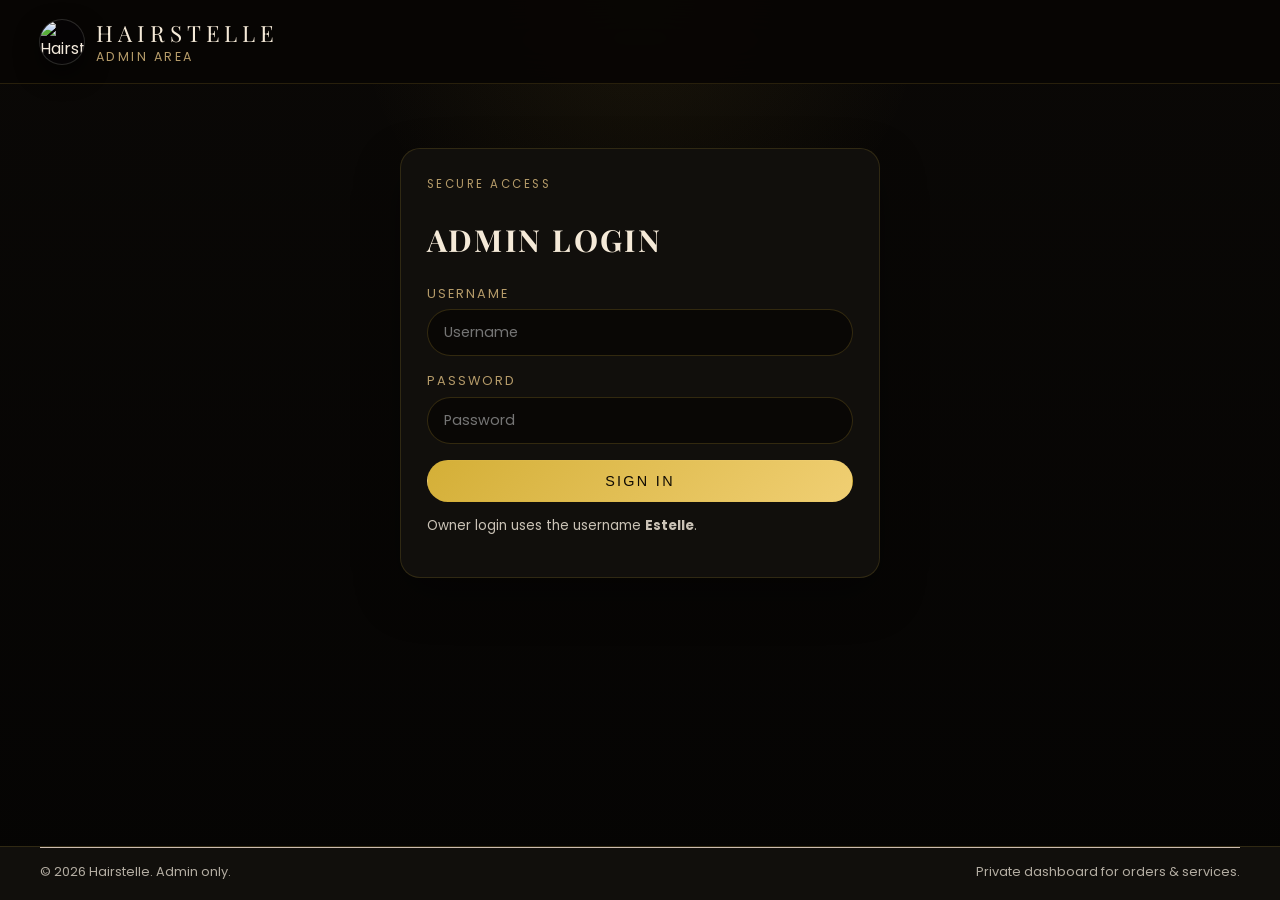
==== admin-dashboard.html @ 8f4d3708 "Add files via upload" ====
<!DOCTYPE html>
<html lang="en">

<head>
  <meta charset="UTF-8" />
  <meta name="viewport" content="width=device-width, initial-scale=1.0" />
  <title>Admin Dashboard – Hairstelle</title>
  <meta name="description"
    content="Hairstelle admin dashboard to view, track and process orders and services with email and WhatsApp contact links." />
  <link
    href="https://fonts.googleapis.com/css2?family=Playfair+Display:wght@500;600&family=Poppins:wght@300;400;500;600&display=swap"
    rel="stylesheet" />
  <link rel="stylesheet" href="styles.css" />
  <script src="products-data.js"></script>
  <script>
    document.documentElement.classList.add('is-loading');
    window.addEventListener('load', function () {
      document.documentElement.classList.remove('is-loading');
    });
  </script>
  <script>
    if (sessionStorage.getItem('hairstelle_admin') !== '1') {
      window.location.href = 'admin-login.html';
    }
  </script>
</head>

<body class="page">
  <div class="page-loader" aria-hidden="true">
    <div class="loader-orb">
      <div class="loader-ring"></div>
    </div>
  </div>

  <header class="site-header">
    <div class="container nav">
      <a href="home.html" class="brand-mark" aria-label="Hairstelle home">
        <div class="brand-logo-wrap">
          <img src="assets/hairstelle-logo.png" alt="Hairstelle logo" class="brand-logo-img" />
        </div>
        <div>
          <div class="brand-text-main">Hairstelle</div>
          <div class="brand-text-tagline">Admin dashboard</div>
        </div>
      </a>
      <div class="nav-cta">
        <button class="btn-outline" type="button" id="admin-logout">Logout</button>
        <a href="home.html" class="btn-outline">Back to site</a>
      </div>
    </div>
  </header>

  <main>
    <section class="section">
      <div class="container">
        <header class="section-header">
          <div>
            <div class="section-eyebrow">Owner view</div>
            <h1 class="section-title">Orders &amp; service requests</h1>
            <p class="section-subtitle">
              A simple overview of incoming online orders and booking enquiries. Each row can be
              connected to your email or WhatsApp for fast follow-up.
            </p>
          </div>
        </header>

        <div class="admin-tabs" role="tablist" aria-label="Admin sections">
          <button class="admin-tab" type="button" data-tab-target="overview-panel">Overview</button>
          <button class="admin-tab" type="button" data-tab-target="operations-panel">Sales &amp; bookings</button>
          <button class="admin-tab is-active" type="button" data-tab-target="products-panel">Product management</button>
          <button class="admin-tab" type="button" data-tab-target="stats-panel">Product statistics</button>
        </div>

        <div class="admin-layout">
          <section class="admin-tab-panel" id="overview-panel">
            <div class="card">
              <div class="admin-panel-title">Orders &amp; enquiries (quick view)</div>
              <table class="admin-table">
                <thead>
                  <tr>
                    <th align="left">Ref</th>
                    <th align="left">Client</th>
                    <th align="left">Type</th>
                    <th align="left">Item / Service</th>
                    <th align="left">Date</th>
                    <th align="left">Status</th>
                    <th align="left">Contact</th>
                  </tr>
                </thead>
                <tbody id="overview-tbody"></tbody>
              </table>
            </div>

            <section class="card mt-4">
              <div class="footer-heading">How to use this view</div>
              <p class="contact-note">
                Use the tabs above to move between your order overview, daily record keeping, and the
                product management panel.
              </p>
            </section>
          </section>

          <section class="admin-tab-panel" id="operations-panel">
            <section class="card" style="margin-bottom: 1.5rem;">
              <div class="admin-panel-title">Export records</div>
              <p class="contact-note">
                Email records or download CSV files for payments, bookings, products, or the full
                management record set.
              </p>
              <div class="admin-inline-actions mt-3">
                <button class="btn btn-small" type="button" id="email-orders-export">Email orders export</button>
                <button class="btn btn-small" type="button" id="email-sales-export">Email sales export</button>
                <button class="btn btn-small" type="button" id="email-bookings-export">Email bookings export</button>
                <button class="btn btn-small" type="button" id="email-all-export">Email all records</button>
                <button class="btn btn-small" type="button" id="download-orders-csv">Download orders CSV</button>
                <button class="btn btn-small" type="button" id="download-sales-csv">Download payments CSV</button>
                <button class="btn btn-small" type="button" id="download-bookings-csv">Download bookings CSV</button>
                <button class="btn btn-small" type="button" id="download-products-csv">Download products CSV</button>
                <button class="btn btn-small" type="button" id="download-all-csv">Download all records CSV</button>
              </div>
            </section>

            <div class="admin-panels">
              <section class="card">
                <div class="admin-panel-title">Sales recording</div>
                <form id="sales-form">
                  <div class="form-grid">
                    <div>
                      <label class="field-label" for="sale-date">Date</label>
                      <input class="field-input" type="date" id="sale-date" name="date" />
                    </div>
                    <div>
                      <label class="field-label" for="sale-amount">Amount (ZAR)</label>
                      <input class="field-input" type="number" id="sale-amount" name="amount" placeholder="e.g. 9500" />
                    </div>
                    <div class="form-grid-full">
                      <label class="field-label" for="sale-client">Client</label>
                      <input class="field-input" type="text" id="sale-client" name="client" placeholder="Client name" />
                    </div>
                    <div>
                      <label class="field-label" for="sale-type">Type</label>
                      <select class="field-select" id="sale-type" name="type">
                        <option>Product</option>
                        <option>Service</option>
                        <option>Bridal</option>
                        <option>Event</option>
                      </select>
                    </div>
                    <div>
                      <label class="field-label" for="sale-ref">Ref</label>
                      <input class="field-input" type="text" id="sale-ref" name="ref" placeholder="#HST-XXXX" />
                    </div>
                    <div class="form-grid-full">
                      <label class="field-label" for="sale-note">Note</label>
                      <input class="field-input" type="text" id="sale-note" name="note" placeholder="Optional short note" />
                    </div>
                  </div>
                  <div class="mt-3 admin-inline-actions">
                    <button class="btn btn-small" type="submit">Add sale</button>
                    <button class="btn-text" type="button" id="sales-clear">Clear sales</button>
                  </div>
                </form>

                <table class="admin-mini-table" aria-label="Sales records">
                  <thead>
                    <tr>
                      <th align="left">Date</th>
                      <th align="left">Client</th>
                      <th align="right">Amount</th>
                      <th align="left">Action</th>
                    </tr>
                  </thead>
                  <tbody id="sales-tbody"></tbody>
                </table>
              </section>

              <section class="card">
                <div class="admin-panel-title">Booking management</div>
                <form id="booking-form">
                  <div class="form-grid">
                    <div>
                      <label class="field-label" for="booking-date">Date</label>
                      <input class="field-input" type="date" id="booking-date" name="date" />
                    </div>
                    <div>
                      <label class="field-label" for="booking-status">Status</label>
                      <select class="field-select" id="booking-status" name="status">
                        <option>New</option>
                        <option>In progress</option>
                        <option>Completed</option>
                      </select>
                    </div>
                    <div class="form-grid-full">
                      <label class="field-label" for="booking-client">Client</label>
                      <input class="field-input" type="text" id="booking-client" name="client" placeholder="Client name" />
                    </div>
                    <div class="form-grid-full">
                      <label class="field-label" for="booking-service">Service</label>
                      <input class="field-input" type="text" id="booking-service" name="service"
                        placeholder="e.g. Luxury Bridal Styling" />
                    </div>
                  </div>
                  <div class="mt-3 admin-inline-actions">
                    <button class="btn btn-small" type="submit">Add booking</button>
                    <button class="btn-text" type="button" id="bookings-clear">Clear bookings</button>
                  </div>
                </form>

                <table class="admin-mini-table" aria-label="Bookings">
                  <thead>
                    <tr>
                      <th align="left">Date</th>
                      <th align="left">Client</th>
                      <th align="left">Service</th>
                      <th align="left">Status</th>
                      <th align="left">Action</th>
                    </tr>
                  </thead>
                  <tbody id="bookings-tbody"></tbody>
                </table>
              </section>
            </div>
          </section>

          <section class="admin-tab-panel is-active" id="products-panel">
            <div class="admin-panels">
              <section class="card">
                <div class="admin-panel-title">Add product to website</div>
                <form id="product-form">
                  <div class="form-grid">
                    <div class="form-grid-full">
                      <label class="field-label" for="product-name">Product name</label>
                      <input class="field-input" type="text" id="product-name" name="name" placeholder="Product name" />
                    </div>
                    <div>
                      <label class="field-label">Page placement</label>
                      <div class="contact-note">New and extra products are added to the shop page only.</div>
                      <input type="hidden" id="product-page" name="page" value="shop" />
                    </div>
                    <div>
                      <label class="field-label" for="product-category">Category</label>
                      <select class="field-select" id="product-category" name="category">
                        <option value="Luxury wig">Luxury wig</option>
                        <option value="Bundles &amp; closures">Bundles &amp; closures</option>
                        <option value="Frontals &amp; Closures">Frontals &amp; closures</option>
                        <option value="Hair care">Hair care</option>
                      </select>
                    </div>
                    <div>
                      <label class="field-label" for="product-price">Price (ZAR)</label>
                      <input class="field-input" type="number" id="product-price" name="price" placeholder="9500" />
                    </div>
                    <div>
                      <label class="field-label" for="product-badge">Badge</label>
                      <input class="field-input" type="text" id="product-badge" name="badge" placeholder="New in / Limited / Care" />
                    </div>
                    <div class="form-grid-full">
                      <label class="field-label" for="product-details">Short detail</label>
                      <input class="field-input" type="text" id="product-details" name="details" placeholder='e.g. 22" | HD lace or 50ml | Lightweight shine' />
                    </div>
                    <div class="form-grid-full">
                      <label class="field-label" for="product-description">Description / tag</label>
                      <input class="field-input" type="text" id="product-description" name="description" placeholder="Short description or product tag" />
                    </div>
                    <div class="form-grid-full">
                      <label class="field-label" for="product-image">Upload photo</label>
                      <input class="field-input" type="file" id="product-image" name="image" accept="image/*" />
                    </div>
                    <div class="form-grid-full">
                      <label class="field-label" for="product-featured-home">Home page display</label>
                      <label class="admin-check-row">
                        <input type="checkbox" id="product-featured-home" name="featuredOnHome" />
                        <span>Also feature this product under `Latest trending products` on the home page</span>
                      </label>
                    </div>
                  </div>
                  <div class="mt-3 admin-inline-actions">
                    <button class="btn btn-small" type="submit">Add product</button>
                    <button class="btn-text" type="button" id="products-clear">Clear all added products</button>
                  </div>
                </form>
              </section>

              <section class="card">
                <div class="admin-panel-title">Added products</div>
                <p class="contact-note">
                  Products added here will appear on the shop page after refresh, while the home page
                  keeps a separate curated trending preview.
                </p>
                <table class="admin-mini-table" aria-label="Added products">
                  <thead>
                    <tr>
                      <th align="left">Name</th>
                      <th align="left">Category</th>
                      <th align="left">Home display</th>
                      <th align="right">Price</th>
                      <th align="left">Action</th>
                    </tr>
                  </thead>
                  <tbody id="products-tbody"></tbody>
                </table>
              </section>
            </div>
          </section>

          <section class="admin-tab-panel" id="stats-panel">
            <div class="admin-panels">
              <section class="card">
                <div class="admin-panel-title">Product statistics</div>
                <div class="admin-stats-grid" id="product-stats-grid"></div>
              </section>

              <section class="card">
                <div class="admin-panel-title">Category performance snapshot</div>
                <table class="admin-mini-table" aria-label="Product statistics by category">
                  <thead>
                    <tr>
                      <th align="left">Category</th>
                      <th align="right">Products</th>
                      <th align="right">Avg. price</th>
                    </tr>
                  </thead>
                  <tbody id="product-stats-tbody"></tbody>
                </table>
              </section>
            </div>
          </section>
        </div>
      </div>
    </section>
  </main>

  <footer class="site-footer">
    <div class="container footer-bottom">
      <span>&copy; 2026 Hairstelle. Internal dashboard view.</span>
      <span>Only for the Hairstelle team.</span>
    </div>
  </footer>

  <script>
    var WHATSAPP_NUMBER = '27608957103';

    function formatZar(amount) {
      var n = Number(amount || 0);
      try {
        return n.toLocaleString('en-ZA', { style: 'currency', currency: 'ZAR', maximumFractionDigits: 0 });
      } catch (e) {
        return 'R' + String(Math.round(n));
      }
    }

    function escapeHtml(value) {
      return String(value == null ? '' : value)
        .replace(/&/g, '&amp;')
        .replace(/</g, '&lt;')
        .replace(/>/g, '&gt;')
        .replace(/"/g, '&quot;')
        .replace(/'/g, '&#39;');
    }

    function getStore(key) {
      try {
        return JSON.parse(localStorage.getItem(key) || '[]');
      } catch (e) {
        return [];
      }
    }

    function setStore(key, value) {
      localStorage.setItem(key, JSON.stringify(value));
    }

    function sanitizePhone(phone) {
      return String(phone || '').replace(/[^\d]/g, '');
    }

    function formatDateLabel(value) {
      if (!value) return '';
      var date = new Date(value);
      if (isNaN(date.getTime())) return value;
      return date.toLocaleDateString('en-ZA', { day: '2-digit', month: 'short', year: 'numeric' });
    }

    function statusClass(status) {
      var value = String(status || '').toLowerCase();
      if (value.indexOf('complete') !== -1 || value.indexOf('paid') !== -1) return 'admin-pill-status--completed';
      if (value.indexOf('progress') !== -1 || value.indexOf('await') !== -1) return 'admin-pill-status--in-progress';
      return 'admin-pill-status--new';
    }

    function buildRowsText(rows, type) {
      if (!rows.length) {
        return 'No ' + type + ' records available.';
      }
      return rows.map(function (row, index) {
        var parts = [];
        Object.keys(row).forEach(function (key) {
          if (key === 'image') return;
          parts.push(key + ': ' + row[key]);
        });
        return (index + 1) + '. ' + parts.join(' | ');
      }).join('\n');
    }

    function toCsvValue(value) {
      return '"' + String(value == null ? '' : value).replace(/"/g, '""') + '"';
    }

    function downloadCsv(filename, headers, rows) {
      var lines = [headers.map(toCsvValue).join(',')];
      rows.forEach(function (row) {
        lines.push(headers.map(function (header) {
          return toCsvValue(row[header]);
        }).join(','));
      });

      var blob = new Blob(['\uFEFF' + lines.join('\r\n')], { type: 'text/csv;charset=utf-8;' });
      var url = URL.createObjectURL(blob);
      var link = document.createElement('a');
      link.href = url;
      link.download = filename;
      document.body.appendChild(link);
      link.click();
      document.body.removeChild(link);
      URL.revokeObjectURL(url);
    }

    function getProductsForStats() {
      if (window.HairstelleCatalog && window.HairstelleCatalog.getShopProducts) {
        return window.HairstelleCatalog.getShopProducts();
      }
      return getStore('hairstelle_products');
    }

    function getOverviewRows() {
      var orders = getStore('hairstelle_orders').map(function (row) {
        return {
          ref: row.ref || row.id || '',
          client: row.client || '',
          type: 'Product order',
          item: row.item || '',
          date: row.date || row.createdAt || '',
          status: row.status || row.paymentStatus || 'New',
          email: row.email || '',
          phone: row.phone || ''
        };
      });

      var bookings = getStore('hairstelle_bookings').map(function (row) {
        return {
          ref: row.id || '',
          client: row.client || '',
          type: 'Booking',
          item: row.service || '',
          date: row.date || row.createdAt || '',
          status: row.status || 'New',
          email: row.email || '',
          phone: row.phone || ''
        };
      });

      return orders.concat(bookings).sort(function (a, b) {
        return String(b.date || '').localeCompare(String(a.date || ''));
      }).slice(0, 8);
    }

    function renderOverview() {
      var tbody = document.getElementById('overview-tbody');
      var rows = getOverviewRows();
      if (!rows.length) {
        tbody.innerHTML = '<tr><td colspan="7">No live website orders or booking requests yet.</td></tr>';
        return;
      }

      tbody.innerHTML = rows.map(function (row) {
        var contacts = [];
        if (row.email) {
          contacts.push('<a class="admin-contact-link" href="mailto:' + escapeHtml(row.email) + '">Email</a>');
        }
        if (row.phone) {
          contacts.push('<a class="admin-contact-link" href="https://wa.me/' + escapeHtml(sanitizePhone(row.phone) || WHATSAPP_NUMBER) + '" target="_blank">WhatsApp</a>');
        }

        return (
          '<tr>' +
          '<td>' + escapeHtml(row.ref) + '</td>' +
          '<td>' + escapeHtml(row.client) + '</td>' +
          '<td>' + escapeHtml(row.type) + '</td>' +
          '<td>' + escapeHtml(row.item) + '</td>' +
          '<td>' + escapeHtml(formatDateLabel(row.date)) + '</td>' +
          '<td><span class="admin-pill-status ' + statusClass(row.status) + '">' + escapeHtml(row.status) + '</span></td>' +
          '<td><span class="admin-contact-links">' + (contacts.join(' ') || 'No contact') + '</span></td>' +
          '</tr>'
        );
      }).join('');
    }

    function renderSales() {
      var rows = getStore('hairstelle_sales');
      var tbody = document.getElementById('sales-tbody');
      tbody.innerHTML = rows.map(function (r) {
        return (
          '<tr data-id="' + escapeHtml(r.id) + '">' +
          '<td>' + escapeHtml(formatDateLabel(r.date || r.createdAt)) + '</td>' +
          '<td>' + escapeHtml(r.client || '') + '</td>' +
          '<td align="right">' + formatZar(r.amount) + '</td>' +
          '<td><button class="btn-text" type="button" data-action="sale-delete">Delete</button></td>' +
          '</tr>'
        );
      }).join('') || '<tr><td colspan="4">No payment records yet.</td></tr>';
    }

    function renderBookings() {
      var rows = getStore('hairstelle_bookings');
      var tbody = document.getElementById('bookings-tbody');
      tbody.innerHTML = rows.map(function (r) {
        return (
          '<tr data-id="' + escapeHtml(r.id) + '">' +
          '<td>' + escapeHtml(formatDateLabel(r.date || r.createdAt)) + '</td>' +
          '<td>' + escapeHtml(r.client || '') + '</td>' +
          '<td>' + escapeHtml(r.service || '') + '</td>' +
          '<td>' + escapeHtml(r.status || '') + '</td>' +
          '<td><button class="btn-text" type="button" data-action="booking-complete">Complete</button> ' +
          '<button class="btn-text" type="button" data-action="booking-delete">Delete</button></td>' +
          '</tr>'
        );
      }).join('') || '<tr><td colspan="5">No booking records yet.</td></tr>';
    }

    function renderProducts() {
      var rows = getStore('hairstelle_products');
      var tbody = document.getElementById('products-tbody');
      tbody.innerHTML = rows.map(function (r) {
        return (
          '<tr data-id="' + escapeHtml(r.id) + '">' +
          '<td>' + escapeHtml(r.name || '') + '</td>' +
          '<td>' + escapeHtml(r.categoryLabel || r.category || '') + '</td>' +
          '<td>' + (r.featuredOnHome ? 'Featured' : 'Shop only') + '</td>' +
          '<td align="right">' + formatZar(r.price || 0) + '</td>' +
          '<td><button class="btn-text" type="button" data-action="product-delete">Delete</button></td>' +
          '</tr>'
        );
      }).join('') || '<tr><td colspan="5">No added products yet.</td></tr>';
    }

    function renderProductStats() {
      var items = getProductsForStats();
      var customProducts = getStore('hairstelle_products');
      var statsGrid = document.getElementById('product-stats-grid');
      var statsTbody = document.getElementById('product-stats-tbody');
      var featuredCount = items.filter(function (item) { return !!item.featuredOnHome; }).length;
      var totalValue = items.reduce(function (sum, item) {
        return sum + Number(item.price || 0);
      }, 0);
      var averagePrice = items.length ? Math.round(totalValue / items.length) : 0;
      var categories = {};

      items.forEach(function (item) {
        var key = item.categoryLabel || item.category || 'Other';
        if (!categories[key]) {
          categories[key] = { count: 0, total: 0 };
        }
        categories[key].count += 1;
        categories[key].total += Number(item.price || 0);
      });

      statsGrid.innerHTML = [
        { label: 'Total catalogue products', value: String(items.length) },
        { label: 'Featured on home', value: String(featuredCount) },
        { label: 'Custom products added', value: String(customProducts.length) },
        { label: 'Average catalogue price', value: formatZar(averagePrice) }
      ].map(function (item) {
        return '<article class="admin-stat-card"><div class="admin-stat-value">' + escapeHtml(item.value) + '</div><div class="admin-stat-label">' + escapeHtml(item.label) + '</div></article>';
      }).join('');

      statsTbody.innerHTML = Object.keys(categories).sort().map(function (key) {
        var entry = categories[key];
        var avg = entry.count ? Math.round(entry.total / entry.count) : 0;
        return (
          '<tr>' +
          '<td>' + escapeHtml(key) + '</td>' +
          '<td align="right">' + entry.count + '</td>' +
          '<td align="right">' + formatZar(avg) + '</td>' +
          '</tr>'
        );
      }).join('') || '<tr><td colspan="3">No product statistics available.</td></tr>';
    }

    function switchAdminTab(targetId) {
      document.querySelectorAll('.admin-tab').forEach(function (tab) {
        tab.classList.toggle('is-active', tab.getAttribute('data-tab-target') === targetId);
      });
      document.querySelectorAll('.admin-tab-panel').forEach(function (panel) {
        panel.classList.toggle('is-active', panel.id === targetId);
      });
    }

    function buildAllRecordsRows() {
      var orders = getStore('hairstelle_orders').map(function (row) {
        return {
          dataset: 'Order',
          ref: row.ref || row.id || '',
          createdAt: row.createdAt || '',
          date: row.date || '',
          client: row.client || '',
          email: row.email || '',
          phone: row.phone || '',
          address: row.address || '',
          subject: row.item || '',
          amount: row.total || '',
          paymentMethod: row.paymentMethod || '',
          paymentStatus: row.paymentStatus || '',
          status: row.status || '',
          note: row.note || '',
          category: '',
          details: row.quantity ? 'Qty ' + row.quantity : '',
          source: row.source || ''
        };
      });

      var sales = getStore('hairstelle_sales').map(function (row) {
        return {
          dataset: 'Payment',
          ref: row.ref || row.id || '',
          createdAt: row.createdAt || '',
          date: row.date || '',
          client: row.client || '',
          email: row.email || '',
          phone: row.phone || '',
          address: '',
          subject: row.type || '',
          amount: row.amount || '',
          paymentMethod: row.paymentMethod || '',
          paymentStatus: row.paymentStatus || 'Recorded',
          status: 'Completed',
          note: row.note || '',
          category: '',
          details: '',
          source: row.source || 'Admin dashboard'
        };
      });

      var bookings = getStore('hairstelle_bookings').map(function (row) {
        return {
          dataset: 'Booking',
          ref: row.id || '',
          createdAt: row.createdAt || '',
          date: row.date || '',
          client: row.client || '',
          email: row.email || '',
          phone: row.phone || '',
          address: row.address || '',
          subject: row.service || '',
          amount: '',
          paymentMethod: '',
          paymentStatus: '',
          status: row.status || '',
          note: row.note || '',
          category: '',
          details: row.contactMethod || '',
          source: row.source || ''
        };
      });

      var products = getStore('hairstelle_products').map(function (row) {
        return {
          dataset: 'Product',
          ref: row.id || '',
          createdAt: row.createdAt || '',
          date: '',
          client: '',
          email: '',
          phone: '',
          address: '',
          subject: row.name || '',
          amount: row.price || '',
          paymentMethod: '',
          paymentStatus: '',
          status: row.featuredOnHome ? 'Featured on home' : 'Shop only',
          note: row.badge || '',
          category: row.categoryLabel || row.category || '',
          details: row.details || row.description || '',
          source: 'Product management'
        };
      });

      return orders.concat(sales, bookings, products);
    }

    function downloadRecordsCsv(kind) {
      var orders = getStore('hairstelle_orders');
      var sales = getStore('hairstelle_sales');
      var bookings = getStore('hairstelle_bookings');
      var products = getStore('hairstelle_products');

      if (kind === 'orders') {
        downloadCsv(
          'hairstelle-orders.csv',
          ['ref', 'createdAt', 'date', 'client', 'phone', 'email', 'address', 'item', 'quantity', 'subtotal', 'deliveryFee', 'total', 'paymentMethod', 'paymentStatus', 'status', 'note', 'source'],
          orders
        );
        return;
      }

      if (kind === 'sales') {
        downloadCsv(
          'hairstelle-payments.csv',
          ['ref', 'createdAt', 'date', 'client', 'email', 'phone', 'amount', 'type', 'paymentMethod', 'paymentStatus', 'note', 'source'],
          sales
        );
        return;
      }

      if (kind === 'bookings') {
        downloadCsv(
          'hairstelle-bookings.csv',
          ['id', 'createdAt', 'date', 'client', 'email', 'phone', 'address', 'service', 'status', 'contactMethod', 'note', 'source'],
          bookings
        );
        return;
      }

      if (kind === 'products') {
        downloadCsv(
          'hairstelle-products.csv',
          ['id', 'createdAt', 'name', 'categoryLabel', 'price', 'badge', 'details', 'description', 'featuredOnHome'],
          products
        );
        return;
      }

      downloadCsv(
        'hairstelle-all-records.csv',
        ['dataset', 'ref', 'createdAt', 'date', 'client', 'email', 'phone', 'address', 'subject', 'amount', 'paymentMethod', 'paymentStatus', 'status', 'note', 'category', 'details', 'source'],
        buildAllRecordsRows()
      );
    }

    function emailExport(kind) {
      var orders = getStore('hairstelle_orders');
      var sales = getStore('hairstelle_sales');
      var bookings = getStore('hairstelle_bookings');
      var subject = 'Hairstelle export';
      var body = '';

      if (kind === 'orders') {
        subject = 'Hairstelle orders export';
        body = 'Order records\n\n' + buildRowsText(orders, 'order');
      } else if (kind === 'sales') {
        subject = 'Hairstelle sales export';
        body = 'Sales records\n\n' + buildRowsText(sales, 'sales');
      } else if (kind === 'bookings') {
        subject = 'Hairstelle bookings export';
        body = 'Booking records\n\n' + buildRowsText(bookings, 'booking');
      } else {
        subject = 'Hairstelle all records export';
        body =
          'Order records\n\n' + buildRowsText(orders, 'order') +
          '\n\n--------------------\n\nPayment records\n\n' + buildRowsText(sales, 'sales') +
          '\n\n--------------------\n\nBooking records\n\n' + buildRowsText(bookings, 'booking');
      }

      window.location.href =
        'mailto:hairstellestudio@gmail.com?subject=' + encodeURIComponent(subject) +
        '&body=' + encodeURIComponent(body);
    }

    document.querySelectorAll('.admin-tab').forEach(function (tab) {
      tab.addEventListener('click', function () {
        switchAdminTab(tab.getAttribute('data-tab-target'));
      });
    });

    switchAdminTab('products-panel');

    document.getElementById('admin-logout').addEventListener('click', function () {
      sessionStorage.removeItem('hairstelle_admin');
      window.location.href = 'admin-login.html';
    });

    document.getElementById('sales-form').addEventListener('submit', function (e) {
      e.preventDefault();
      var rows = getStore('hairstelle_sales');
      var item = {
        id: String(Date.now()),
        createdAt: new Date().toISOString(),
        date: document.getElementById('sale-date').value,
        amount: document.getElementById('sale-amount').value,
        client: document.getElementById('sale-client').value.trim(),
        type: document.getElementById('sale-type').value,
        ref: document.getElementById('sale-ref').value.trim(),
        note: document.getElementById('sale-note').value.trim(),
        paymentMethod: 'Manual entry',
        paymentStatus: 'Recorded',
        source: 'Admin dashboard'
      };
      rows.unshift(item);
      setStore('hairstelle_sales', rows);
      renderSales();
      e.target.reset();
    });

    document.getElementById('booking-form').addEventListener('submit', function (e) {
      e.preventDefault();
      var rows = getStore('hairstelle_bookings');
      var item = {
        id: 'BK-' + Date.now(),
        createdAt: new Date().toISOString(),
        date: document.getElementById('booking-date').value,
        status: document.getElementById('booking-status').value,
        client: document.getElementById('booking-client').value.trim(),
        service: document.getElementById('booking-service').value.trim(),
        source: 'Admin dashboard',
        contactMethod: 'Manual entry'
      };
      rows.unshift(item);
      setStore('hairstelle_bookings', rows);
      renderBookings();
      renderOverview();
      e.target.reset();
    });

    document.getElementById('product-form').addEventListener('submit', function (e) {
      e.preventDefault();
      var rows = getStore('hairstelle_products');
      var fileInput = document.getElementById('product-image');
      var file = fileInput.files && fileInput.files[0];
      var catalog = window.HairstelleCatalog;

      function saveProduct(imageData) {
        var category = document.getElementById('product-category').value;
        var item = {
          id: 'PRD-' + Date.now(),
          createdAt: new Date().toISOString(),
          name: document.getElementById('product-name').value.trim(),
          page: 'shop',
          category: category,
          categoryLabel: category,
          categoryKey: catalog && catalog.mapCategoryKey ? catalog.mapCategoryKey(category) : category,
          price: document.getElementById('product-price').value.trim(),
          badge: document.getElementById('product-badge').value.trim() || 'New in',
          details: document.getElementById('product-details').value.trim(),
          description: document.getElementById('product-description').value.trim(),
          shortTag: document.getElementById('product-description').value.trim() || 'New arrival',
          image: imageData || '',
          featuredOnHome: document.getElementById('product-featured-home').checked
        };
        rows.unshift(item);
        setStore('hairstelle_products', rows);
        renderProducts();
        renderProductStats();
        e.target.reset();
      }

      if (file) {
        var reader = new FileReader();
        reader.onload = function (evt) {
          saveProduct(evt.target.result);
        };
        reader.readAsDataURL(file);
      } else {
        saveProduct('');
      }
    });

    document.getElementById('sales-clear').addEventListener('click', function () {
      setStore('hairstelle_sales', []);
      renderSales();
    });

    document.getElementById('bookings-clear').addEventListener('click', function () {
      setStore('hairstelle_bookings', []);
      renderBookings();
      renderOverview();
    });

    document.getElementById('products-clear').addEventListener('click', function () {
      setStore('hairstelle_products', []);
      renderProducts();
      renderProductStats();
    });

    document.getElementById('email-orders-export').addEventListener('click', function () {
      emailExport('orders');
    });
    document.getElementById('email-sales-export').addEventListener('click', function () {
      emailExport('sales');
    });
    document.getElementById('email-bookings-export').addEventListener('click', function () {
      emailExport('bookings');
    });
    document.getElementById('email-all-export').addEventListener('click', function () {
      emailExport('all');
    });

    document.getElementById('download-orders-csv').addEventListener('click', function () {
      downloadRecordsCsv('orders');
    });
    document.getElementById('download-sales-csv').addEventListener('click', function () {
      downloadRecordsCsv('sales');
    });
    document.getElementById('download-bookings-csv').addEventListener('click', function () {
      downloadRecordsCsv('bookings');
    });
    document.getElementById('download-products-csv').addEventListener('click', function () {
      downloadRecordsCsv('products');
    });
    document.getElementById('download-all-csv').addEventListener('click', function () {
      downloadRecordsCsv('all');
    });

    document.addEventListener('click', function (e) {
      var btn = e.target && e.target.getAttribute && e.target.getAttribute('data-action');
      if (!btn) return;
      var tr = e.target.closest('tr');
      var id = tr && tr.getAttribute('data-id');
      if (!id) return;

      if (btn === 'sale-delete') {
        setStore('hairstelle_sales', getStore('hairstelle_sales').filter(function (x) { return x.id !== id; }));
        renderSales();
      }

      if (btn === 'booking-delete') {
        setStore('hairstelle_bookings', getStore('hairstelle_bookings').filter(function (x) { return x.id !== id; }));
        renderBookings();
        renderOverview();
      }

      if (btn === 'booking-complete') {
        setStore('hairstelle_bookings', getStore('hairstelle_bookings').map(function (x) {
          if (x.id === id) return Object.assign({}, x, { status: 'Completed' });
          return x;
        }));
        renderBookings();
        renderOverview();
      }

      if (btn === 'product-delete') {
        setStore('hairstelle_products', getStore('hairstelle_products').filter(function (x) { return x.id !== id; }));
        renderProducts();
        renderProductStats();
      }
    });

    renderOverview();
    renderSales();
    renderBookings();
    renderProducts();
    renderProductStats();
  </script>
</body>

</html>
---- styles.css ----
/* ====== Hairstelle Brand Styles ====== */

:root {
  --color-bg: #f8f5f3;
  --color-bg-alt: #ffffff;
  --color-primary: #c69a6b; /* soft champagne gold */
  --color-primary-dark: #8b6436;
  --color-accent: #e8b7c8; /* feminine blush pink */
  --color-deep: #1f1410; /* deep espresso brown */
  --color-text: #2c2220;
  --color-muted: #766963;
  --color-border: #e2d7cf;
  --color-error: #c0392b;

  --font-display: "Playfair Display", "Times New Roman", serif;
  --font-body: "Poppins", -apple-system, BlinkMacSystemFont, "Segoe UI", sans-serif;

  --radius-soft: 10px;
  --radius-pill: 999px;

  --shadow-soft: 0 18px 45px rgba(0, 0, 0, 0.07);
  --shadow-elevated: 0 25px 60px rgba(0, 0, 0, 0.1);
}

*,
*::before,
*::after {
  box-sizing: border-box;
}

html,
body {
  margin: 0;
  padding: 0;
  font-family: var(--font-body);
  color: var(--color-text);
  background: radial-gradient(circle at top left, #fdf7f1, #f5eee8);
  -webkit-font-smoothing: antialiased;
}

img {
  max-width: 100%;
  display: block;
}

a {
  color: inherit;
  text-decoration: none;
}

body {
  min-height: 100vh;
  display: flex;
  flex-direction: column;
}

.page-loader {
  position: fixed;
  inset: 0;
  z-index: 9999;
  display: none;
  align-items: center;
  justify-content: center;
  background: radial-gradient(circle at top, #120c08, #020101);
}

.is-loading .page-loader {
  display: flex;
}

html.is-loading {
  overflow: hidden;
}

.loader-orb {
  width: 60px;
  height: 60px;
  border-radius: 50%;
  border: 1px solid rgba(180, 148, 112, 0.4);
  display: flex;
  align-items: center;
  justify-content: center;
  box-shadow: 0 0 0 1px rgba(249, 234, 216, 0.1), 0 18px 45px rgba(0, 0, 0, 0.7);
}

.loader-ring {
  width: 36px;
  height: 36px;
  border-radius: 50%;
  border: 2px solid rgba(245, 225, 205, 0.18);
  border-top-color: #c69a6b;
  border-right-color: #e8b7c8;
  animation: loader-spin 1s linear infinite;
}

@keyframes loader-spin {
  to {
    transform: rotate(360deg);
  }
}

.page {
  display: flex;
  flex-direction: column;
  min-height: 100vh;
}

.container {
  width: 100%;
  max-width: 1200px;
  margin: 0 auto;
  padding: 0 1.5rem;
}

/* ====== Header / Navigation ====== */

.site-header {
  position: sticky;
  top: 0;
  z-index: 40;
  background: rgba(248, 245, 243, 0.96);
  backdrop-filter: blur(18px);
  border-bottom: 1px solid rgba(230, 216, 205, 0.7);
}

.nav {
  display: flex;
  align-items: center;
  justify-content: space-between;
  padding: 1.1rem 0;
  gap: 1.5rem;
}

.brand-mark {
  display: flex;
  align-items: center;
  gap: 0.75rem;
}

.brand-logo-wrap {
  width: 44px;
  height: 44px;
  border-radius: 50%;
  overflow: hidden;
  background: #050304;
  box-shadow: 0 0 0 1px rgba(255, 255, 255, 0.15), 0 10px 24px rgba(0, 0, 0, 0.6);
}

.brand-logo-img {
  width: 100%;
  height: 100%;
  object-fit: cover;
  object-position: center;
}

.brand-icon {
  width: 40px;
  height: 40px;
  border-radius: 50%;
  background: radial-gradient(circle at 30% 20%, #fdf7f1, #c69a6b);
  display: flex;
  align-items: center;
  justify-content: center;
  box-shadow: 0 0 0 1px rgba(255, 255, 255, 0.6), 0 10px 24px rgba(0, 0, 0, 0.15);
  font-family: var(--font-display);
  font-weight: 600;
  letter-spacing: 0.06em;
  color: #2e1a10;
}

.brand-text-main {
  font-family: var(--font-display);
  font-size: 1.4rem;
  letter-spacing: 0.22em;
  text-transform: uppercase;
}

.brand-text-tagline {
  font-size: 0.78rem;
  text-transform: uppercase;
  letter-spacing: 0.2em;
  color: var(--color-muted);
}

.nav-links {
  display: flex;
  align-items: center;
  gap: 1.3rem;
  font-size: 0.95rem;
  text-transform: uppercase;
  letter-spacing: 0.15em;
}

.nav-links a {
  position: relative;
  padding-bottom: 0.3rem;
  color: #4a3b36;
}

.nav-links a::after {
  content: "";
  position: absolute;
  left: 0;
  bottom: 0;
  width: 0;
  height: 1px;
  background: linear-gradient(90deg, var(--color-primary), var(--color-accent));
  transition: width 0.3s ease;
}

.nav-links a:hover::after,
.nav-links a.is-active::after {
  width: 100%;
}

.nav-cta {
  display: flex;
  align-items: center;
  gap: 0.9rem;
}

.btn {
  display: inline-flex;
  align-items: center;
  justify-content: center;
  padding: 0.75rem 1.6rem;
  border-radius: var(--radius-pill);
  border: 1px solid transparent;
  background: var(--color-deep);
  color: #fdf8f2;
  font-size: 0.9rem;
  text-transform: uppercase;
  letter-spacing: 0.16em;
  font-weight: 500;
  cursor: pointer;
  transition: background 0.25s ease, box-shadow 0.25s ease, transform 0.1s ease, border-color 0.25s ease, color 0.25s ease;
}

.btn:hover {
  background: #311e14;
  box-shadow: var(--shadow-soft);
  transform: translateY(-1px);
}

.btn-outline {
  background: transparent;
  border-color: rgba(76, 57, 47, 0.5);
  color: #4c392f;
}

.btn-outline:hover {
  background: #f0e3d8;
  color: #2c2220;
}

.cart-link {
  position: relative;
  display: inline-flex;
  align-items: center;
  justify-content: center;
  width: 38px;
  height: 38px;
  border-radius: 50%;
  border: 1px solid rgba(133, 110, 94, 0.5);
  background: linear-gradient(135deg, #fdf8f3, #f2e4d8);
  box-shadow: 0 8px 20px rgba(0, 0, 0, 0.09);
  font-size: 0.85rem;
}

.cart-count {
  position: absolute;
  top: -6px;
  right: -4px;
  min-width: 18px;
  height: 18px;
  border-radius: 999px;
  background: #2f1c13;
  color: #f6efe8;
  font-size: 0.65rem;
  display: flex;
  align-items: center;
  justify-content: center;
  padding: 0 4px;
}

/* ====== Hero Section ====== */

.hero {
  padding: 4.5rem 0 4rem;
}

.hero-grid {
  display: grid;
  grid-template-columns: minmax(0, 3fr) minmax(0, 2.7fr);
  gap: 3.5rem;
  align-items: center;
}

.eyebrow {
  font-size: 0.8rem;
  text-transform: uppercase;
  letter-spacing: 0.22em;
  color: var(--color-muted);
  margin-bottom: 0.9rem;
}

.hero-title {
  font-family: var(--font-display);
  font-size: 3.1rem;
  line-height: 1.1;
  letter-spacing: 0.06em;
  text-transform: uppercase;
  margin: 0 0 1rem;
  color: rgba(255, 255, 255, 0.763);
}

.hero-title span {
  background: linear-gradient(90deg, #c69a6b, #e8b7c8);
  -webkit-background-clip: text;
  background-clip: text;
  color: transparent;
}

.hero-subtitle {
  max-width: 27rem;
  font-size: 0.98rem;
  line-height: 1.7;
  color: #6a5a53;
  margin-bottom: 1.7rem;
}

.hero-badges {
  display: flex;
  flex-wrap: wrap;
  gap: 0.9rem;
  margin-bottom: 2.1rem;
}

.badge {
  padding: 0.35rem 0.9rem;
  border-radius: var(--radius-pill);
  border: 1px solid rgba(182, 156, 130, 0.65);
  font-size: 0.76rem;
  letter-spacing: 0.14em;
  text-transform: uppercase;
  color: #4a3529;
  background: rgba(255, 255, 255, 0.7);
}

.hero-cta {
  display: flex;
  flex-wrap: wrap;
  gap: 1rem;
  align-items: center;
  margin-bottom: 1.6rem;
}

.hero-note {
  font-size: 0.8rem;
  color: var(--color-muted);
  letter-spacing: 0.08em;
  text-transform: uppercase;
}

.hero-meta {
  display: flex;
  flex-wrap: wrap;
  gap: 1.8rem;
  margin-top: 1.6rem;
}

.meta-item-label {
  font-size: 0.65rem;
  text-transform: uppercase;
  letter-spacing: 0.22em;
  color: var(--color-muted);
}

.meta-item-value {
  font-family: var(--font-display);
  font-size: 1.4rem;
  letter-spacing: 0.08em;
  text-transform: uppercase;
}

.hero-media-card {
  position: relative;
  border-radius: 26px;
  overflow: hidden;
  background: radial-gradient(circle at top, #f8f1ea, #e8d6c4);
  box-shadow: var(--shadow-elevated);
  padding: 1.4rem;
}

.hero-image-frame {
  position: relative;
  border-radius: 22px;
  overflow: hidden;
  background-image: linear-gradient(145deg, #1c130f, #3b2a22);
  min-height: 360px;
  display: flex;
  align-items: flex-end;
  padding: 1.4rem;
}

.hero-image-photo {
  position: absolute;
  inset: 0;
  width: 100%;
  height: 100%;
  object-fit: cover;
  object-position: center;
}

.hero-image-placeholder {
  position: absolute;
  inset: 0;
  background-image:
    linear-gradient(160deg, rgba(198, 154, 107, 0.15), transparent 55%),
    radial-gradient(circle at 20% 0, rgba(255, 248, 238, 0.12), transparent 55%),
    radial-gradient(circle at 80% 120%, rgba(232, 183, 200, 0.2), transparent 40%);
  opacity: 0.9;
}

.hero-image-silhouette {
  position: relative;
  margin-left: auto;
  width: 72%;
  height: 100%;
  border-radius: 1000px 1000px 0 0;
  background:
    radial-gradient(circle at 20% 0, rgba(255, 250, 245, 0.22), transparent 55%),
    linear-gradient(180deg, rgba(32, 19, 12, 0.3), rgba(11, 7, 5, 0.95));
  box-shadow: 0 0 0 0.5px rgba(255, 250, 245, 0.18);
}

.hero-chip {
  position: absolute;
  top: 1.7rem;
  left: 1.7rem;
  padding: 0.55rem 1rem;
  border-radius: var(--radius-pill);
  background: rgba(8, 4, 1, 0.86);
  border: 1px solid rgba(255, 244, 230, 0.3);
  color: #f7ede2;
  font-size: 0.76rem;
  letter-spacing: 0.14em;
  text-transform: uppercase;
  display: inline-flex;
  gap: 0.55rem;
  align-items: center;
}

.hero-chip-dot {
  width: 6px;
  height: 6px;
  border-radius: 50%;
  background: radial-gradient(circle at 30% 0, #ffe9c4, #c69a6b);
}

.hero-floating-card {
  position: absolute;
  right: 1.8rem;
  bottom: 1.8rem;
  padding: 0.9rem 1.1rem;
  border-radius: 1rem;
  background: rgba(11, 6, 3, 0.92);
  border: 1px solid rgba(232, 216, 198, 0.22);
  color: #f7eee5;
  max-width: 220px;
  box-shadow: 0 18px 45px rgba(0, 0, 0, 0.6);
}

.hero-floating-label {
  font-size: 0.72rem;
  letter-spacing: 0.18em;
  text-transform: uppercase;
  opacity: 0.8;
}

.hero-floating-title {
  font-family: var(--font-display);
  font-size: 1.1rem;
  margin-top: 0.2rem;
  margin-bottom: 0.35rem;
}

.hero-floating-meta {
  display: flex;
  justify-content: space-between;
  align-items: center;
  margin-top: 0.25rem;
  font-size: 0.75rem;
  color: rgba(247, 238, 229, 0.85);
}

.hero-floating-pill {
  padding: 0.15rem 0.65rem;
  border-radius: 999px;
  background: rgba(247, 238, 229, 0.06);
  border: 1px solid rgba(247, 238, 229, 0.25);
}

/* ====== Section Base ====== */

.section {
  padding: 4rem 0;
}

.section-header {
  margin-bottom: 2.5rem;
}

.section-eyebrow {
  font-size: 0.72rem;
  letter-spacing: 0.22em;
  text-transform: uppercase;
  color: var(--color-muted);
  margin-bottom: 0.7rem;
}

.section-title {
  font-family: var(--font-display);
  font-size: 1.9rem;
  letter-spacing: 0.08em;
  text-transform: uppercase;
}

.section-subtitle {
  max-width: 36rem;
  font-size: 0.96rem;
  color: #77645c;
  line-height: 1.7;
  margin-top: 0.6rem;
  margin-bottom: 0;
}

.section-tag {
  padding: 0.4rem 0.9rem;
  border-radius: var(--radius-pill);
  border: 1px solid rgba(189, 159, 126, 0.7);
  font-size: 0.75rem;
  letter-spacing: 0.16em;
  text-transform: uppercase;
}

.disclaimer-banner {
  margin: 1rem 0 0;
  padding: 0.9rem 1rem;
  border-radius: 16px;
  border: 1px solid rgba(212, 175, 55, 0.18);
  background: rgba(212, 175, 55, 0.08);
  color: rgba(243, 234, 220, 0.88);
  font-size: 0.88rem;
  line-height: 1.6;
}

.section-showcase-card {
  margin-top: 1.2rem;
  margin-bottom: 1.8rem;
  border-radius: 22px;
  border: 1px solid rgba(212, 175, 55, 0.16);
  background: rgba(18, 16, 13, 0.96);
  padding: 1.2rem;
  box-shadow: var(--shadow-soft);
}

.section-showcase-frame {
  position: relative;
  border-radius: 18px;
  min-height: 300px;
  background: radial-gradient(circle at top, rgba(212, 175, 55, 0.1), rgba(15, 12, 9, 0.95));
  overflow: hidden;
  display: flex;
  align-items: center;
  justify-content: center;
}

.section-showcase-image {
  width: 100%;
  height: 100%;
  object-fit: contain;
  object-position: center;
  padding: 1rem;
}

.highlight-grid {
  display: grid;
  gap: 1.4rem;
  grid-template-columns: repeat(auto-fit, minmax(220px, 1fr));
}

.highlight-card {
  background: rgba(255, 255, 255, 0.95);
  border-radius: 18px;
  padding: 1.3rem 1.2rem;
  border: 1px solid rgba(225, 208, 194, 0.9);
  box-shadow: var(--shadow-soft);
}

.highlight-title {
  font-family: var(--font-display);
  font-size: 1rem;
  letter-spacing: 0.12em;
  text-transform: uppercase;
  margin-bottom: 0.3rem;
}

.highlight-copy {
  font-size: 0.9rem;
  color: #6c5a52;
  line-height: 1.7;
}

/* ====== Product Grid ====== */

.product-grid {
  display: grid;
  gap: 1.7rem;
  grid-template-columns: repeat(auto-fill, minmax(220px, 1fr));
}

.product-card {
  background: var(--color-bg-alt);
  border-radius: 18px;
  padding: 1.1rem;
  box-shadow: var(--shadow-soft);
  border: 1px solid rgba(224, 206, 193, 0.9);
  display: flex;
  flex-direction: column;
  gap: 0.65rem;
}

.product-media {
  position: relative;
  border-radius: 14px;
  overflow: hidden;
  background: radial-gradient(circle at 20% 0, #fdf1e4, #e4c9b3);
  height: 200px;
  display: flex;
  align-items: flex-end;
  padding: 0.9rem;
}

.product-ribbon {
  position: absolute;
  top: 0.8rem;
  left: 0.8rem;
  padding: 0.2rem 0.7rem;
  border-radius: var(--radius-pill);
  background: rgba(12, 7, 4, 0.9);
  color: #fef8f2;
  font-size: 0.7rem;
  letter-spacing: 0.18em;
  text-transform: uppercase;
}

.product-hair-shape {
  width: 50%;
  height: 70%;
  margin-left: auto;
  border-radius: 80% 80% 20% 20%;
  background:
    radial-gradient(circle at 30% 0, rgba(243, 223, 195, 0.22), transparent 60%),
    linear-gradient(180deg, rgba(14, 7, 3, 0.9), rgba(63, 39, 24, 0.9));
  box-shadow: 0 0 0 0.5px rgba(255, 244, 230, 0.24);
}

.product-name {
  font-family: var(--font-display);
  font-size: 1.02rem;
  letter-spacing: 0.08em;
  text-transform: uppercase;
}

.product-category {
  font-size: 0.74rem;
  letter-spacing: 0.2em;
  text-transform: uppercase;
  color: var(--color-muted);
}

.product-meta {
  display: flex;
  justify-content: space-between;
  align-items: center;
  font-size: 0.9rem;
}

.product-price {
  font-weight: 600;
}

.product-length {
  font-size: 0.78rem;
  color: var(--color-muted);
}

.product-footer {
  display: flex;
  justify-content: space-between;
  align-items: center;
  margin-top: 0.2rem;
}

.pill {
  padding: 0.16rem 0.7rem;
  border-radius: 999px;
  background: #f2e5d8;
  font-size: 0.72rem;
  letter-spacing: 0.14em;
  text-transform: uppercase;
  color: #4a3628;
}

.btn-small {
  padding: 0.4rem 0.9rem;
  font-size: 0.76rem;
}

/* ====== Services ====== */

.service-grid {
  display: grid;
  gap: 1.7rem;
  grid-template-columns: repeat(auto-fit, minmax(260px, 1fr));
}

.service-card {
  background: rgba(255, 255, 255, 0.9);
  border-radius: 18px;
  padding: 1.4rem 1.3rem;
  border: 1px solid rgba(226, 211, 199, 0.9);
  box-shadow: var(--shadow-soft);
  display: flex;
  flex-direction: column;
}

.service-card .service-cta {
  margin-top: auto;
  padding-top: 1rem;
}

.service-title {
  font-family: var(--font-display);
  font-size: 1.02rem;
  letter-spacing: 0.1em;
  text-transform: uppercase;
  margin-bottom: 0.4rem;
  line-height: 1.25;
  min-height: 2.5em;
  display: -webkit-box;
  -webkit-line-clamp: 2;
  line-clamp: 2;
  -webkit-box-orient: vertical;
  overflow: hidden;
}

.service-meta {
  display: flex;
  justify-content: space-between;
  align-items: baseline;
  gap: 0.8rem;
  margin-bottom: 0.7rem;
  font-size: 0.86rem;
}

.service-duration {
  font-size: 0.8rem;
  letter-spacing: 0.16em;
  text-transform: uppercase;
  color: var(--color-muted);
}

.service-price {
  font-weight: 600;
}

.service-description {
  font-size: 0.9rem;
  color: #6e5c54;
  line-height: 1.7;
  margin-bottom: 0.9rem;
  min-height: 6.8em;
  display: -webkit-box;
  -webkit-line-clamp: 4;
  line-clamp: 4;
  -webkit-box-orient: vertical;
  overflow: hidden;
}

.service-tagline {
  font-size: 0.78rem;
  letter-spacing: 0.18em;
  text-transform: uppercase;
  color: var(--color-muted);
  margin-top: 0.6rem;
  line-height: 1.35;
  min-height: 2.7em;
  display: -webkit-box;
  -webkit-line-clamp: 2;
  line-clamp: 2;
  -webkit-box-orient: vertical;
  overflow: hidden;
}

/* ====== Admin panels ====== */

.admin-panels {
  display: grid;
  gap: 1.7rem;
  grid-template-columns: repeat(auto-fit, minmax(280px, 1fr));
}

.admin-panel-title {
  font-family: var(--font-display);
  font-size: 1.02rem;
  letter-spacing: 0.1em;
  text-transform: uppercase;
  margin-bottom: 0.6rem;
}

.admin-mini-table {
  width: 100%;
  border-collapse: collapse;
  font-size: 0.86rem;
  margin-top: 1rem;
}

.admin-mini-table th,
.admin-mini-table td {
  padding: 0.55rem 0.4rem;
  border-bottom: 1px solid rgba(230, 214, 201, 0.9);
  vertical-align: top;
}

.admin-mini-table thead {
  font-size: 0.76rem;
  letter-spacing: 0.18em;
  text-transform: uppercase;
  color: var(--color-muted);
}

.admin-inline-actions {
  display: inline-flex;
  gap: 0.5rem;
  flex-wrap: wrap;
}

.admin-check-row {
  display: flex;
  align-items: flex-start;
  gap: 0.7rem;
  font-size: 0.9rem;
  color: #6b5851;
  line-height: 1.6;
}

.admin-check-row input {
  margin-top: 0.2rem;
}

.admin-stats-grid {
  display: grid;
  gap: 1rem;
  grid-template-columns: repeat(auto-fit, minmax(180px, 1fr));
  margin-top: 1rem;
}

.admin-stat-card {
  border-radius: 18px;
  border: 1px solid rgba(212, 175, 55, 0.2);
  background: rgba(212, 175, 55, 0.08);
  padding: 1rem;
}

.admin-stat-value {
  font-family: var(--font-display);
  font-size: 1.4rem;
  letter-spacing: 0.05em;
}

.admin-stat-label {
  margin-top: 0.35rem;
  font-size: 0.78rem;
  letter-spacing: 0.14em;
  text-transform: uppercase;
  color: var(--color-muted);
  line-height: 1.5;
}

.btn-text {
  background: transparent;
  border: 1px solid rgba(188, 167, 150, 0.9);
  border-radius: 999px;
  padding: 0.25rem 0.7rem;
  font-size: 0.74rem;
  letter-spacing: 0.12em;
  text-transform: uppercase;
  cursor: pointer;
}

/* ====== About / Story ====== */

.about-layout {
  display: grid;
  gap: 3rem;
  grid-template-columns: minmax(0, 1.4fr) minmax(0, 1fr);
  align-items: start;
}

.story-block {
  background: rgba(255, 255, 255, 0.92);
  border-radius: 22px;
  padding: 1.8rem 1.7rem;
  border: 1px solid rgba(220, 203, 190, 0.95);
  box-shadow: var(--shadow-soft);
}

.story-heading {
  font-family: var(--font-display);
  font-size: 1.4rem;
  letter-spacing: 0.08em;
  text-transform: uppercase;
  margin-top: 0.8rem;
}

.story-lead {
  font-size: 0.98rem;
  line-height: 1.8;
  color: #6b5750;
  margin-top: 0.9rem;
}

.story-body {
  margin-top: 1.1rem;
  font-size: 0.92rem;
  line-height: 1.8;
  color: #5f4e47;
}

.story-body p {
  margin: 0 0 0.9rem;
}

.awards-list {
  margin-top: 1.1rem;
  list-style: none;
  padding: 0;
  font-size: 0.9rem;
  color: #5b4942;
}

.awards-list li {
  margin-bottom: 0.6rem;
}

.award-label {
  font-size: 0.76rem;
  letter-spacing: 0.16em;
  text-transform: uppercase;
  color: var(--color-muted);
}

.about-profile {
  position: sticky;
  top: 6rem;
}

.profile-card {
  border-radius: 24px;
  padding: 1.4rem 1.3rem 1.5rem;
  background: linear-gradient(155deg, #1a100c, #3a261c);
  color: #f7eee5;
  box-shadow: 0 24px 60px rgba(0, 0, 0, 0.55);
}

.profile-label {
  font-size: 0.7rem;
  letter-spacing: 0.22em;
  text-transform: uppercase;
  opacity: 0.75;
}

.profile-name {
  font-family: var(--font-display);
  font-size: 1.5rem;
  letter-spacing: 0.08em;
  text-transform: uppercase;
  margin-top: 0.4rem;
}

.profile-title {
  font-size: 0.86rem;
  color: rgba(247, 238, 229, 0.88);
  margin-top: 0.1rem;
}

.profile-meta {
  display: flex;
  gap: 1.8rem;
  margin-top: 1rem;
  font-size: 0.8rem;
}

.profile-stat-label {
  font-size: 0.68rem;
  letter-spacing: 0.18em;
  text-transform: uppercase;
  opacity: 0.7;
}

.profile-stat-value {
  margin-top: 0.2rem;
}

.profile-note {
  margin-top: 1rem;
  font-size: 0.82rem;
  color: rgba(247, 238, 229, 0.86);
  line-height: 1.7;
}

/* ====== Gallery ====== */

.gallery-grid {
  display: grid;
  gap: 1.5rem;
  grid-template-columns: repeat(auto-fill, minmax(230px, 1fr));
}

.gallery-item {
  position: relative;
  border-radius: 18px;
  overflow: hidden;
  background: #1b1410;
  box-shadow: var(--shadow-soft);
  min-height: 320px;
}

.gallery-image {
  display: block;
  width: 100%;
  height: 100%;
  min-height: 320px;
  object-fit: cover;
  object-position: center;
}

.gallery-layer {
  position: absolute;
  inset: 0;
  background-image:
    linear-gradient(180deg, rgba(7, 4, 2, 0.12) 0%, rgba(7, 4, 2, 0.72) 100%);
}

.gallery-caption {
  position: absolute;
  left: 1rem;
  bottom: 1rem;
  right: 1rem;
  color: #fdf7f2;
}

.gallery-label {
  font-size: 0.68rem;
  text-transform: uppercase;
  letter-spacing: 0.18em;
  opacity: 0.8;
}

.gallery-title {
  font-family: var(--font-display);
  font-size: 1rem;
  margin-top: 0.1rem;
}

/* ====== Contact / Forms ====== */

.contact-layout {
  display: grid;
  gap: 2.8rem;
  grid-template-columns: minmax(0, 1.3fr) minmax(0, 1fr);
  align-items: start;
}

.card {
  background: rgba(255, 255, 255, 0.95);
  border-radius: 20px;
  padding: 1.7rem 1.6rem;
  border: 1px solid rgba(224, 207, 193, 0.95);
  box-shadow: var(--shadow-soft);
}

.form-grid {
  display: grid;
  grid-template-columns: repeat(2, minmax(0, 1fr));
  gap: 1rem;
}

.form-grid-full {
  grid-column: 1 / -1;
}

.field-label {
  display: block;
  font-size: 0.8rem;
  letter-spacing: 0.16em;
  text-transform: uppercase;
  color: var(--color-muted);
  margin-bottom: 0.4rem;
}

.field-input,
.field-textarea,
.field-select {
  width: 100%;
  border-radius: 999px;
  border: 1px solid var(--color-border);
  padding: 0.75rem 1rem;
  font-size: 0.9rem;
  font-family: var(--font-body);
  background: rgba(255, 255, 255, 0.95);
  outline: none;
  transition: border-color 0.2s ease, box-shadow 0.2s ease, background 0.2s ease;
}

.field-textarea {
  border-radius: 1.1rem;
  min-height: 140px;
  resize: vertical;
}

.field-select {
  appearance: none;
}

.field-input:focus,
.field-textarea:focus,
.field-select:focus {
  border-color: var(--color-primary);
  box-shadow: 0 0 0 1px rgba(198, 154, 107, 0.3);
  background: #fffdf9;
}

.contact-note {
  font-size: 0.84rem;
  color: #6b5851;
  margin-top: 0.9rem;
}

.contact-details {
  font-size: 0.9rem;
  color: #6a5951;
  line-height: 1.8;
}

.detail-label {
  font-size: 0.76rem;
  letter-spacing: 0.18em;
  text-transform: uppercase;
  color: var(--color-muted);
}

.detail-value {
  margin-top: 0.2rem;
}

.detail-row {
  margin-bottom: 1rem;
}

/* ====== Cart ====== */

.cart-layout {
  display: grid;
  gap: 2.5rem;
  grid-template-columns: minmax(0, 1.7fr) minmax(0, 1fr);
  align-items: flex-start;
}

.cart-table {
  width: 100%;
  border-collapse: collapse;
  font-size: 0.9rem;
}

.cart-table thead {
  font-size: 0.8rem;
  letter-spacing: 0.18em;
  text-transform: uppercase;
  color: var(--color-muted);
}

.cart-table th,
.cart-table td {
  padding: 0.85rem 0.5rem;
  border-bottom: 1px solid rgba(230, 214, 201, 0.9);
}

.cart-product {
  display: flex;
  align-items: center;
  gap: 0.8rem;
}

.cart-thumb {
  width: 46px;
  height: 58px;
  border-radius: 14px;
  background: linear-gradient(170deg, #1b100a, #412a1d);
  box-shadow: 0 12px 30px rgba(0, 0, 0, 0.35);
}

.cart-summary-row {
  display: flex;
  justify-content: space-between;
  font-size: 0.9rem;
  margin-bottom: 0.4rem;
}

.cart-summary-row:last-child {
  margin-top: 0.3rem;
  font-weight: 600;
}

/* ====== Product Detail ====== */

.product-detail-hero {
  padding: 3.2rem 0 3.5rem;
}

.product-detail-layout {
  display: grid;
  gap: 3rem;
  grid-template-columns: minmax(0, 1.1fr) minmax(0, 1fr);
  align-items: center;
}

.product-detail-media {
  position: relative;
  border-radius: 24px;
  overflow: hidden;
  padding: 1.3rem;
  background: radial-gradient(circle at 10% 0, #fdf2e7, #e1c7b0);
  box-shadow: var(--shadow-elevated);
}

.product-detail-frame {
  border-radius: 20px;
  overflow: hidden;
  min-height: 320px;
  background-image: linear-gradient(170deg, #120a06, #3a2418);
  display: flex;
  align-items: flex-end;
  padding: 1.2rem;
}

.product-detail-shape {
  width: 55%;
  height: 78%;
  margin-left: auto;
  border-radius: 85% 85% 20% 20%;
  background:
    radial-gradient(circle at 30% 0, rgba(245, 223, 195, 0.25), transparent 60%),
    linear-gradient(180deg, rgba(16, 7, 2, 0.96), rgba(64, 38, 23, 0.96));
  box-shadow: 0 0 0 1px rgba(255, 244, 230, 0.24);
}

.product-detail-chip {
  position: absolute;
  top: 1.8rem;
  left: 1.8rem;
  padding: 0.4rem 0.9rem;
  border-radius: 999px;
  background: rgba(7, 4, 2, 0.9);
  border: 1px solid rgba(241, 222, 204, 0.4);
  color: #f7ede4;
  font-size: 0.72rem;
  letter-spacing: 0.16em;
  text-transform: uppercase;
}

.product-detail-info-eyebrow {
  font-size: 0.78rem;
  letter-spacing: 0.2em;
  text-transform: uppercase;
  color: var(--color-muted);
  margin-bottom: 0.5rem;
}

.product-detail-title {
  font-family: var(--font-display);
  font-size: 2rem;
  letter-spacing: 0.08em;
  text-transform: uppercase;
}

.product-detail-subtitle {
  margin-top: 0.8rem;
  font-size: 0.96rem;
  color: #6f5e56;
  line-height: 1.7;
}

.product-detail-meta-row {
  display: flex;
  flex-wrap: wrap;
  gap: 1.4rem;
  margin-top: 1.4rem;
  font-size: 0.88rem;
}

.product-detail-meta-item-label {
  font-size: 0.75rem;
  letter-spacing: 0.16em;
  text-transform: uppercase;
  color: var(--color-muted);
}

.product-detail-meta-item-value {
  margin-top: 0.2rem;
}

.product-detail-price-row {
  display: flex;
  align-items: center;
  gap: 1rem;
  margin-top: 1.6rem;
}

.product-detail-price {
  font-size: 1.4rem;
  font-weight: 600;
}

.product-detail-note {
  margin-top: 1rem;
  font-size: 0.86rem;
  color: #7a645b;
}

/* ====== Admin ====== */

.admin-layout {
  display: grid;
  gap: 2.5rem;
  grid-template-columns: minmax(0, 1fr);
}

.admin-table {
  width: 100%;
  border-collapse: collapse;
  font-size: 0.88rem;
}

.admin-table thead {
  font-size: 0.78rem;
  letter-spacing: 0.18em;
  text-transform: uppercase;
  color: var(--color-muted);
}

.admin-table th,
.admin-table td {
  padding: 0.7rem 0.5rem;
  border-bottom: 1px solid rgba(230, 214, 201, 0.9);
  vertical-align: middle;
}

.admin-pill-status {
  display: inline-flex;
  align-items: center;
  justify-content: center;
  border-radius: 999px;
  padding: 0.15rem 0.7rem;
  font-size: 0.72rem;
  letter-spacing: 0.16em;
  text-transform: uppercase;
}

.admin-pill-status--new {
  background: #f2e5d8;
  color: #4a3628;
}

.admin-pill-status--in-progress {
  background: #fff5da;
  color: #6a4b1a;
}

.admin-pill-status--completed {
  background: #e4f5e6;
  color: #285535;
}

.admin-contact-links {
  display: inline-flex;
  gap: 0.5rem;
  font-size: 0.8rem;
}

.admin-contact-link {
  padding: 0.18rem 0.6rem;
  border-radius: 999px;
  border: 1px solid rgba(188, 167, 150, 0.9);
}

/* ====== Footer ====== */

.site-footer {
  margin-top: auto;
  border-top: 1px solid rgba(226, 211, 199, 0.9);
  background: #f6f0ea;
}

.footer-inner {
  padding: 2.3rem 0 1.6rem;
  display: grid;
  gap: 2rem;
  grid-template-columns: minmax(0, 1.4fr) repeat(3, minmax(0, 1fr));
  font-size: 0.88rem;
}

.footer-brand-copy {
  color: #6f5d55;
  line-height: 1.8;
  max-width: 16rem;
}

.footer-heading {
  font-size: 0.78rem;
  letter-spacing: 0.2em;
  text-transform: uppercase;
  color: var(--color-muted);
  margin-bottom: 0.7rem;
}

.footer-link {
  display: block;
  color: #5c4c45;
  margin-bottom: 0.4rem;
}

.footer-bottom {
  border-top: 1px solid rgba(224, 208, 196, 0.9);
  padding: 0.9rem 0 1.2rem;
  display: flex;
  justify-content: space-between;
  align-items: center;
  font-size: 0.8rem;
  color: #7b665e;
}

/* ====== Utility ====== */

.text-center {
  text-align: center;
}

.mt-2 {
  margin-top: 0.5rem;
}

.mt-3 {
  margin-top: 1rem;
}

.mt-4 {
  margin-top: 1.6rem;
}

.pill-muted {
  background: transparent;
  border-radius: 999px;
  border: 1px solid rgba(188, 167, 150, 0.8);
  padding: 0.25rem 0.8rem;
  font-size: 0.72rem;
  letter-spacing: 0.16em;
  text-transform: uppercase;
  color: #7b6256;
}

.shop-filters {
  display: flex;
  flex-wrap: wrap;
  align-items: center;
  gap: 1rem;
}

.filter-label {
  font-size: 0.78rem;
  letter-spacing: 0.16em;
  text-transform: uppercase;
  color: var(--color-muted);
}

.filter-select {
  min-width: 160px;
  max-width: 200px;
}

/* ====== Responsive ====== */

@media (max-width: 960px) {
  .nav {
    flex-wrap: wrap;
    row-gap: 0.7rem;
  }

  .nav-links {
    order: 3;
    width: 100%;
    justify-content: center;
  }

  .hero-grid {
    grid-template-columns: minmax(0, 1fr);
  }

  .hero-media-card {
    order: -1;
  }

  .about-layout,
  .contact-layout,
  .cart-layout {
    grid-template-columns: minmax(0, 1fr);
  }

  .product-detail-layout {
    grid-template-columns: minmax(0, 1fr);
  }

  .about-profile {
    position: static;
  }

  .footer-inner {
    grid-template-columns: repeat(2, minmax(0, 1fr));
  }
}

@media (max-width: 640px) {
  .hero {
    padding-top: 3.3rem;
  }

  .hero-title {
    font-size: 2.2rem;
  }

  .section-header {
    flex-direction: column;
    align-items: flex-start;
  }

  .footer-inner {
    grid-template-columns: minmax(0, 1fr);
  }

  .footer-bottom {
    flex-direction: column;
    align-items: flex-start;
    gap: 0.4rem;
  }
}

/* ====== Dark Luxury Overrides ====== */

:root {
  --color-bg: #090705;
  --color-bg-alt: #12100d;
  --color-primary: #d4af37;
  --color-primary-dark: #a88922;
  --color-accent: #f1d17a;
  --color-deep: #050403;
  --color-text: #f3eadc;
  --color-muted: #b59b69;
  --color-border: #342713;
  --shadow-soft: 0 18px 45px rgba(0, 0, 0, 0.35);
  --shadow-elevated: 0 25px 60px rgba(0, 0, 0, 0.5);
}

html,
body {
  color: var(--color-text);
  background:
    radial-gradient(circle at top, rgba(212, 175, 55, 0.08), transparent 26%),
    linear-gradient(180deg, #0a0806 0%, #050403 100%);
}

.site-header {
  background: rgba(8, 6, 4, 0.95);
  border-bottom-color: rgba(212, 175, 55, 0.16);
}

.brand-text-main,
.section-title,
.story-heading,
.product-name,
.service-title,
.highlight-title,
.admin-panel-title,
.profile-name,
.gallery-title,
.product-detail-title {
  color: #f5ead8;
}

.brand-text-tagline,
.eyebrow,
.section-eyebrow,
.meta-item-label,
.detail-label,
.footer-heading,
.field-label,
.service-duration,
.product-category,
.product-length,
.gallery-label,
.product-detail-info-eyebrow,
.product-detail-meta-item-label {
  color: var(--color-muted);
}

.nav-links a,
.footer-link,
.contact-note,
.detail-value,
.hero-subtitle,
.section-subtitle,
.story-lead,
.story-body,
.highlight-copy,
.service-description,
.product-detail-subtitle,
.product-detail-note,
.footer-brand-copy {
  color: rgba(243, 234, 220, 0.82);
}

.btn {
  background: linear-gradient(135deg, #d4af37, #f0cf73);
  color: #100b04;
}

.btn:hover {
  background: linear-gradient(135deg, #e3bf4c, #f5db8b);
}

.btn-outline,
.btn-text {
  border-color: rgba(212, 175, 55, 0.5);
  color: #eed79f;
}

.btn-outline:hover,
.btn-text:hover {
  background: rgba(212, 175, 55, 0.14);
  color: #fff0c8;
}

.cart-link {
  border-color: rgba(212, 175, 55, 0.35);
  background: linear-gradient(135deg, #17120d, #0e0b08);
  color: #f5ead8;
}

.cart-count {
  background: linear-gradient(135deg, #d4af37, #f0cf73);
  color: #100b04;
}

.hero-media-card,
.product-media,
.product-detail-media {
  background: radial-gradient(circle at 15% 0, rgba(212, 175, 55, 0.22), rgba(38, 27, 12, 0.96));
}

.highlight-card,
.product-card,
.service-card,
.story-block,
.card,
.site-footer {
  background: rgba(18, 16, 13, 0.96);
  border-color: rgba(212, 175, 55, 0.16);
}

.pill,
.admin-pill-status--new {
  background: rgba(212, 175, 55, 0.12);
  color: #f2dba1;
}

.admin-pill-status--in-progress {
  background: rgba(212, 175, 55, 0.18);
  color: #fff0c8;
}

.admin-pill-status--completed {
  background: rgba(84, 118, 74, 0.35);
  color: #d6f0d0;
}

.field-input,
.field-textarea,
.field-select {
  background: rgba(10, 8, 6, 0.96);
  color: var(--color-text);
  border-color: rgba(212, 175, 55, 0.2);
}

.field-input:focus,
.field-textarea:focus,
.field-select:focus {
  background: #0f0b08;
}

.site-footer {
  border-top-color: rgba(212, 175, 55, 0.16);
}

.footer-bottom,
.cart-table thead,
.admin-table thead,
.admin-mini-table thead {
  color: rgba(243, 234, 220, 0.72);
}

.cart-table th,
.cart-table td,
.admin-table th,
.admin-table td,
.admin-mini-table th,
.admin-mini-table td {
  border-bottom-color: rgba(212, 175, 55, 0.12);
}

.about-layout {
  align-items: stretch;
}

.profile-photo-wrap {
  border-radius: 18px;
  overflow: hidden;
  margin-bottom: 1rem;
  border: 1px solid rgba(212, 175, 55, 0.18);
  box-shadow: var(--shadow-soft);
}

.profile-photo {
  width: 100%;
  aspect-ratio: 4 / 5;
  object-fit: cover;
  object-position: center top;
}

.product-grid--admin-added .product-card,
.product-grid .product-card--dynamic {
  border-color: rgba(212, 175, 55, 0.22);
}

.product-media-img {
  position: absolute;
  inset: 0;
  width: 100%;
  height: 100%;
  object-fit: cover;
}

.admin-tabs {
  display: flex;
  flex-wrap: wrap;
  gap: 0.8rem;
  margin-bottom: 1.5rem;
}

.admin-tab {
  border: 1px solid rgba(212, 175, 55, 0.24);
  border-radius: 999px;
  background: transparent;
  color: #f2dba1;
  padding: 0.45rem 0.95rem;
  text-transform: uppercase;
  letter-spacing: 0.14em;
  font-size: 0.76rem;
  cursor: pointer;
}

.admin-tab.is-active {
  background: rgba(212, 175, 55, 0.14);
}

.admin-tab-panel {
  display: none;
}

.admin-tab-panel.is-active {
  display: block;
}

@media (max-width: 640px) {
  .product-footer,
  .service-meta {
    flex-direction: column;
    align-items: flex-start;
  }

  .hero-title {
    font-size: 2rem;
  }
}
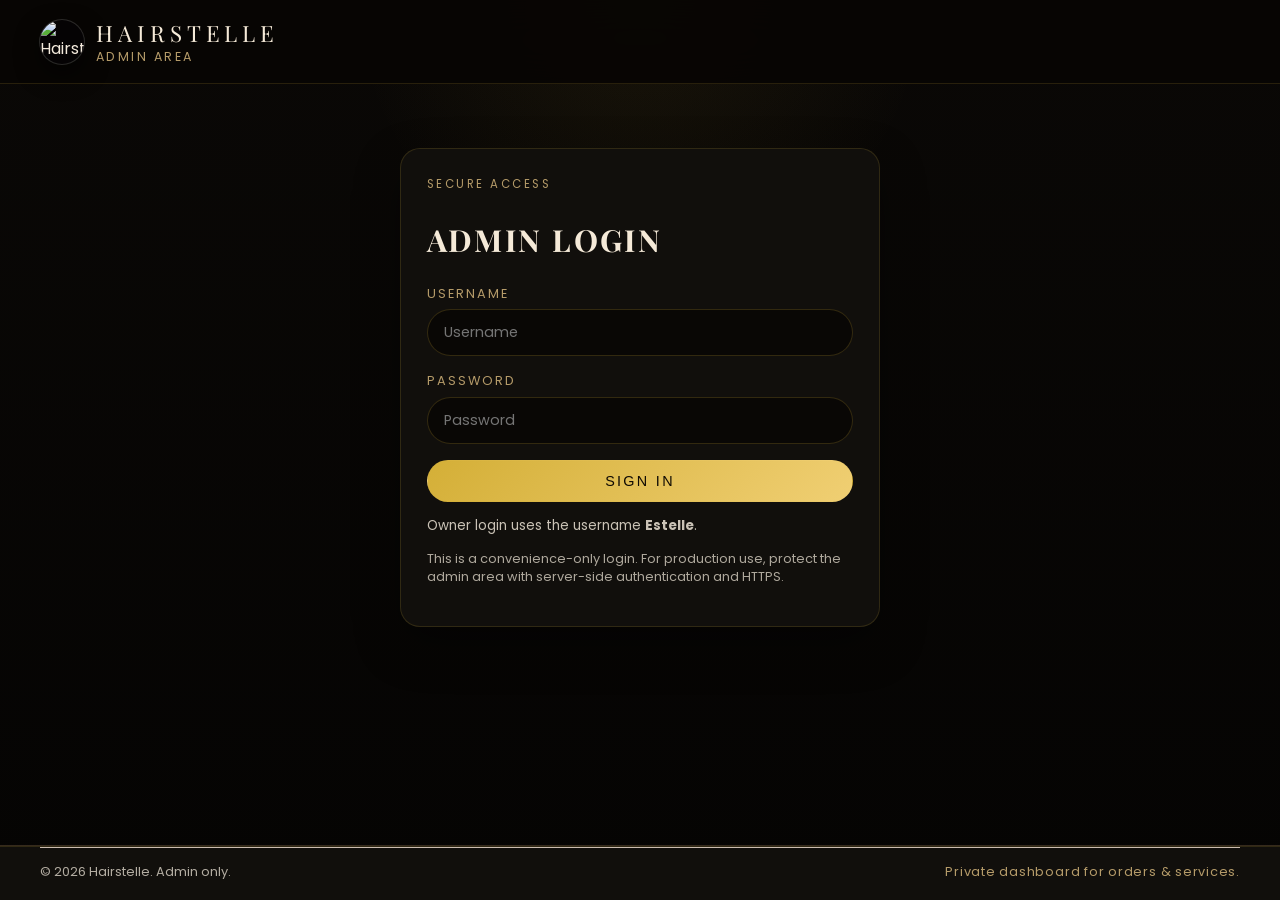
==== commit 7cdff1df: "Add files via upload" ====
--- a/admin-dashboard.html
+++ b/admin-dashboard.html
@@ -6,12 +6,15 @@
   <meta name="viewport" content="width=device-width, initial-scale=1.0" />
   <title>Admin Dashboard – Hairstelle</title>
   <meta name="description"
-    content="Hairstelle admin dashboard to view, track and process orders and services with email and WhatsApp contact links." />
+    content="Hairstelle admin dashboard to view, track and process orders and services. Convenience-only: not secure for production without server-side auth." />
+  <link rel="preconnect" href="https://fonts.googleapis.com" />
+  <link rel="preconnect" href="https://fonts.gstatic.com" crossorigin />
   <link
     href="https://fonts.googleapis.com/css2?family=Playfair+Display:wght@500;600&family=Poppins:wght@300;400;500;600&display=swap"
     rel="stylesheet" />
   <link rel="stylesheet" href="styles.css" />
   <script src="products-data.js"></script>
+  <script src="hairstelle-global.js"></script>
   <script>
     document.documentElement.classList.add('is-loading');
     window.addEventListener('load', function () {
@@ -27,18 +30,23 @@
 
 <body class="page">
   <div class="page-loader" aria-hidden="true">
-    <div class="loader-orb">
-      <div class="loader-ring"></div>
+    <div class="loader-logo-wrap">
+      <img src="assets/hairstelle-logo-octagon.png" alt="" class="loader-logo" width="120" height="120" />
     </div>
   </div>
 
   <header class="site-header">
     <div class="container nav">
+      <button type="button" id="nav-toggle" class="nav-toggle" aria-label="Open menu" aria-expanded="false" aria-controls="nav-overlay">
+        <span class="nav-toggle-bar"></span>
+        <span class="nav-toggle-bar"></span>
+        <span class="nav-toggle-bar"></span>
+      </button>
       <a href="home.html" class="brand-mark" aria-label="Hairstelle home">
         <div class="brand-logo-wrap">
-          <img src="assets/hairstelle-logo.png" alt="Hairstelle logo" class="brand-logo-img" />
+          <img src="assets/hairstelle-logo-octagon.png" alt="Hairstelle" class="brand-logo-img" width="44" height="44" loading="eager" data-hairstelle-image="header_logo" />
         </div>
-        <div>
+        <div class="brand-text-wrap">
           <div class="brand-text-main">Hairstelle</div>
           <div class="brand-text-tagline">Admin dashboard</div>
         </div>
@@ -47,6 +55,13 @@
         <button class="btn-outline" type="button" id="admin-logout">Logout</button>
         <a href="home.html" class="btn-outline">Back to site</a>
       </div>
+    </div>
+    <div id="nav-overlay" class="nav-overlay" aria-hidden="true" role="dialog" aria-modal="true" aria-label="Menu">
+      <nav class="nav-drawer" aria-label="Mobile menu">
+        <button type="button" class="nav-drawer-close" aria-label="Close menu" data-action="close-menu">&times;</button>
+        <a href="home.html">Back to site</a>
+        <button class="nav-drawer-btn" type="button" id="admin-logout-drawer">Logout</button>
+      </nav>
     </div>
   </header>
 
@@ -61,19 +76,26 @@
               A simple overview of incoming online orders and booking enquiries. Each row can be
               connected to your email or WhatsApp for fast follow-up.
             </p>
+            <p class="contact-note" style="margin-top:0.5rem;font-size:0.8rem;opacity:0.9;">Convenience-only access. For production, use server-side authentication and HTTPS.</p>
           </div>
         </header>
 
         <div class="admin-tabs" role="tablist" aria-label="Admin sections">
           <button class="admin-tab" type="button" data-tab-target="overview-panel">Overview</button>
           <button class="admin-tab" type="button" data-tab-target="operations-panel">Sales &amp; bookings</button>
-          <button class="admin-tab is-active" type="button" data-tab-target="products-panel">Product management</button>
-          <button class="admin-tab" type="button" data-tab-target="stats-panel">Product statistics</button>
+          <button class="admin-tab is-active" type="button" data-tab-target="products-panel">Products</button>
+          <button class="admin-tab" type="button" data-tab-target="stats-panel">Statistics</button>
+          <button class="admin-tab" type="button" data-tab-target="images-panel">Images</button>
+          <button class="admin-tab" type="button" data-tab-target="themes-panel">Themes</button>
         </div>
 
         <div class="admin-layout">
           <section class="admin-tab-panel" id="overview-panel">
-            <div class="card">
+            <div class="card" id="order-status-counts-card">
+              <div class="admin-panel-title">Order status summary</div>
+              <div class="admin-order-status-grid" id="order-status-counts"></div>
+            </div>
+            <div class="card mt-4">
               <div class="admin-panel-title">Orders &amp; enquiries (quick view)</div>
               <table class="admin-table">
                 <thead>
@@ -92,6 +114,21 @@
             </div>
 
             <section class="card mt-4">
+              <div class="admin-panel-title">Booking calendar</div>
+              <p class="contact-note">Upcoming bookings by date. Download as .ics to add to your device calendar and get reminders.</p>
+              <div class="admin-calendar-wrap">
+                <div class="admin-calendar-nav">
+                  <button type="button" class="btn btn-small" id="calendar-prev" aria-label="Previous month">&larr;</button>
+                  <span class="admin-calendar-month" id="calendar-month-label"></span>
+                  <button type="button" class="btn btn-small" id="calendar-next" aria-label="Next month">&rarr;</button>
+                </div>
+                <div class="admin-calendar-grid" id="admin-calendar-grid"></div>
+                <div class="mt-3">
+                  <button type="button" class="btn btn-small" id="calendar-download-ics">Download .ics (add to device calendar)</button>
+                </div>
+              </div>
+            </section>
+            <section class="card mt-4">
               <div class="footer-heading">How to use this view</div>
               <p class="contact-note">
                 Use the tabs above to move between your order overview, daily record keeping, and the
@@ -101,22 +138,29 @@
           </section>
 
           <section class="admin-tab-panel" id="operations-panel">
-            <section class="card" style="margin-bottom: 1.5rem;">
-              <div class="admin-panel-title">Export records</div>
-              <p class="contact-note">
-                Email records or download CSV files for payments, bookings, products, or the full
-                management record set.
-              </p>
-              <div class="admin-inline-actions mt-3">
-                <button class="btn btn-small" type="button" id="email-orders-export">Email orders export</button>
-                <button class="btn btn-small" type="button" id="email-sales-export">Email sales export</button>
-                <button class="btn btn-small" type="button" id="email-bookings-export">Email bookings export</button>
-                <button class="btn btn-small" type="button" id="email-all-export">Email all records</button>
-                <button class="btn btn-small" type="button" id="download-orders-csv">Download orders CSV</button>
-                <button class="btn btn-small" type="button" id="download-sales-csv">Download payments CSV</button>
-                <button class="btn btn-small" type="button" id="download-bookings-csv">Download bookings CSV</button>
-                <button class="btn btn-small" type="button" id="download-products-csv">Download products CSV</button>
-                <button class="btn btn-small" type="button" id="download-all-csv">Download all records CSV</button>
+            <section class="card admin-export-card" style="margin-bottom: 1.5rem;">
+              <button type="button" class="admin-export-toggle" id="export-toggle" aria-expanded="false" aria-controls="export-panel">
+                <span class="admin-export-toggle-icon" aria-hidden="true">&#9776;</span>
+                <span>Export records</span>
+              </button>
+              <div id="export-panel" class="admin-export-panel" aria-hidden="true">
+                <p class="contact-note">
+                  Email records or download CSV files for payments, bookings, products, or the full
+                  management record set.
+                </p>
+                <div class="admin-export-scroll">
+                  <div class="admin-inline-actions mt-3">
+                    <button class="btn btn-small" type="button" id="email-orders-export">Email orders export</button>
+                    <button class="btn btn-small" type="button" id="email-sales-export">Email sales export</button>
+                    <button class="btn btn-small" type="button" id="email-bookings-export">Email bookings export</button>
+                    <button class="btn btn-small" type="button" id="email-all-export">Email all records</button>
+                    <button class="btn btn-small" type="button" id="download-orders-csv">Download orders CSV</button>
+                    <button class="btn btn-small" type="button" id="download-sales-csv">Download payments CSV</button>
+                    <button class="btn btn-small" type="button" id="download-bookings-csv">Download bookings CSV</button>
+                    <button class="btn btn-small" type="button" id="download-products-csv">Download products CSV</button>
+                    <button class="btn btn-small" type="button" id="download-all-csv">Download all records CSV</button>
+                  </div>
+                </div>
               </div>
             </section>
 
@@ -276,17 +320,33 @@
                   </div>
                   <div class="mt-3 admin-inline-actions">
                     <button class="btn btn-small" type="submit">Add product</button>
-                    <button class="btn-text" type="button" id="products-clear">Clear all added products</button>
                   </div>
                 </form>
               </section>
 
               <section class="card">
-                <div class="admin-panel-title">Added products</div>
+                <div class="admin-panel-title">All catalogue products</div>
                 <p class="contact-note">
-                  Products added here will appear on the shop page after refresh, while the home page
-                  keeps a separate curated trending preview.
+                  Demo and added products. Set status (New in stock, On special, Sold out) or hide/delete. Changes apply on the shop and home page.
                 </p>
+                <div class="admin-table-wrap">
+                  <table class="admin-table" aria-label="All products">
+                    <thead>
+                      <tr>
+                        <th align="left">Product</th>
+                        <th align="left">Category</th>
+                        <th align="right">Price</th>
+                        <th align="left">Status / Badge</th>
+                        <th align="left">Action</th>
+                      </tr>
+                    </thead>
+                    <tbody id="catalogue-tbody"></tbody>
+                  </table>
+                </div>
+              </section>
+              <section class="card">
+                <div class="admin-panel-title">Added products only</div>
+                <p class="contact-note">Products you added via the form above. Delete removes them from the catalogue.</p>
                 <table class="admin-mini-table" aria-label="Added products">
                   <thead>
                     <tr>
@@ -304,14 +364,19 @@
           </section>
 
           <section class="admin-tab-panel" id="stats-panel">
-            <div class="admin-panels">
+            <div class="admin-panels admin-stats-layout">
+              <section class="card">
+                <div class="admin-panel-title">Sales over time</div>
+                <div class="admin-chart-wrap">
+                  <canvas id="admin-stats-chart" width="600" height="260" aria-label="Sales chart"></canvas>
+                </div>
+              </section>
               <section class="card">
                 <div class="admin-panel-title">Product statistics</div>
                 <div class="admin-stats-grid" id="product-stats-grid"></div>
               </section>
-
               <section class="card">
-                <div class="admin-panel-title">Category performance snapshot</div>
+                <div class="admin-panel-title">Category performance</div>
                 <table class="admin-mini-table" aria-label="Product statistics by category">
                   <thead>
                     <tr>
@@ -325,6 +390,33 @@
               </section>
             </div>
           </section>
+
+          <section class="admin-tab-panel" id="images-panel">
+            <div class="card">
+              <div class="admin-panel-title">Image management</div>
+              <p class="contact-note">Change images via URL or upload from your PC. Upload replaces the image for that slot.</p>
+              <table class="admin-table admin-image-table">
+                <thead>
+                  <tr>
+                    <th align="left">Location</th>
+                    <th align="left">Preview</th>
+                    <th align="left">URL or path</th>
+                    <th align="left">Upload from PC</th>
+                    <th align="left">Action</th>
+                  </tr>
+                </thead>
+                <tbody id="images-tbody"></tbody>
+              </table>
+            </div>
+          </section>
+
+          <section class="admin-tab-panel" id="themes-panel">
+            <div class="card">
+              <div class="admin-panel-title">Site theme</div>
+              <p class="contact-note">Choose a preset colour theme for the whole site. Applied immediately.</p>
+              <div class="admin-themes-grid" id="admin-themes-grid"></div>
+            </div>
+          </section>
         </div>
       </div>
     </section>
@@ -464,9 +556,34 @@
       }).slice(0, 8);
     }
 
+    function normalizeOrderStatus(s) {
+      var v = String(s || '').toLowerCase();
+      if (v.indexOf('pending') !== -1 || v === 'new') return 'Pending';
+      if (v.indexOf('place') !== -1) return 'Placed';
+      if (v.indexOf('transit') !== -1) return 'In transit';
+      if (v.indexOf('deliver') !== -1) return 'Delivered';
+      if (v.indexOf('paid') !== -1 || v.indexOf('complete') !== -1) return 'Paid';
+      if (v.indexOf('outstanding') !== -1) return 'Outstanding';
+      return s || 'Pending';
+    }
+    function renderOrderStatusCounts() {
+      var orders = getStore('hairstelle_orders');
+      var byStatus = { Pending: 0, Placed: 0, 'In transit': 0, Delivered: 0, Paid: 0, Outstanding: 0 };
+      orders.forEach(function (o) {
+        var s = normalizeOrderStatus(o.status || o.paymentStatus);
+        if (byStatus[s] !== undefined) byStatus[s]++; else byStatus.Pending++;
+      });
+      var el = document.getElementById('order-status-counts');
+      if (!el) return;
+      el.innerHTML = ['Pending', 'Placed', 'In transit', 'Delivered', 'Paid', 'Outstanding'].map(function (label) {
+        return '<div class="admin-stat-card"><span class="admin-stat-label">' + escapeHtml(label) + '</span><span class="admin-stat-value">' + (byStatus[label] || 0) + '</span></div>';
+      }).join('');
+    }
     function renderOverview() {
+      renderOrderStatusCounts();
       var tbody = document.getElementById('overview-tbody');
       var rows = getOverviewRows();
+      if (!tbody) return;
       if (!rows.length) {
         tbody.innerHTML = '<tr><td colspan="7">No live website orders or booking requests yet.</td></tr>';
         return;
@@ -520,13 +637,65 @@
           '<td>' + escapeHtml(r.client || '') + '</td>' +
           '<td>' + escapeHtml(r.service || '') + '</td>' +
           '<td>' + escapeHtml(r.status || '') + '</td>' +
-          '<td><button class="btn-text" type="button" data-action="booking-complete">Complete</button> ' +
+          '<td><button class="btn-text" type="button" data-action="booking-edit">Edit</button> ' +
+          '<button class="btn-text" type="button" data-action="booking-complete">Complete</button> ' +
           '<button class="btn-text" type="button" data-action="booking-delete">Delete</button></td>' +
           '</tr>'
         );
       }).join('') || '<tr><td colspan="5">No booking records yet.</td></tr>';
     }
 
+    function getProductOverridesStore() {
+      try {
+        return JSON.parse(localStorage.getItem('hairstelle_product_overrides') || '{}');
+      } catch (e) {
+        return {};
+      }
+    }
+    function setProductOverride(productId, override) {
+      var o = getProductOverridesStore();
+      if (override === null) { delete o[productId]; } else { o[productId] = override; }
+      localStorage.setItem('hairstelle_product_overrides', JSON.stringify(o));
+    }
+    function getCatalogueProducts() {
+      try {
+        var catalog = window.HairstelleCatalog;
+        var defaults = (catalog && typeof catalog.getDefaultProducts === 'function') ? catalog.getDefaultProducts() : [];
+      var stored = getStore('hairstelle_products').map(function (r) {
+        return { id: r.id, name: r.name, categoryLabel: r.categoryLabel || r.category, price: r.price, badge: r.badge, source: 'stored' };
+      });
+      return defaults.map(function (p) { return { id: p.id, name: p.name, categoryLabel: p.categoryLabel || p.category, price: p.price, badge: p.badge, source: 'default' }; }).concat(stored);
+      } catch (e) { return []; }
+    }
+    function renderCatalogue() {
+      var rows = getCatalogueProducts();
+      var overrides = getProductOverridesStore();
+      var tbody = document.getElementById('catalogue-tbody');
+      if (!tbody) return;
+      var statusOptions = [
+        { value: '', label: '— Default —' },
+        { value: 'New in stock', label: 'New in stock' },
+        { value: 'On special', label: 'On special' },
+        { value: 'Sold out', label: 'Sold out' }
+      ];
+      tbody.innerHTML = rows.map(function (r) {
+        var ov = overrides[r.id] || {};
+        var currentBadge = ov.badge !== undefined ? ov.badge : r.badge;
+        var isHidden = !!ov.hidden;
+        var opt = statusOptions.map(function (o) {
+          return '<option value="' + escapeHtml(o.value) + '"' + (currentBadge === o.value ? ' selected' : '') + '>' + escapeHtml(o.label) + '</option>';
+        }).join('');
+        return (
+          '<tr data-id="' + escapeHtml(r.id) + '" data-source="' + escapeHtml(r.source) + '"' + (isHidden ? ' class="admin-row-hidden"' : '') + '>' +
+          '<td>' + escapeHtml(r.name || '') + (isHidden ? ' <span class="admin-pill-status admin-pill-status--new">Hidden</span>' : '') + '</td>' +
+          '<td>' + escapeHtml(r.categoryLabel || '') + '</td>' +
+          '<td align="right">' + formatZar(r.price || 0) + '</td>' +
+          '<td><select class="field-select admin-select-inline" data-action="catalogue-status" data-product-id="' + escapeHtml(r.id) + '">' + opt + '</select></td>' +
+          '<td>' + (r.source === 'stored' ? '<button class="btn-text" type="button" data-action="product-edit">Edit</button> ' : '') + '<button class="btn-text" type="button" data-action="' + (r.source === 'stored' ? 'product-delete' : (isHidden ? 'catalogue-unhide' : 'catalogue-hide')) + '">' + (r.source === 'stored' ? 'Delete' : (isHidden ? 'Unhide' : 'Hide from shop')) + '</button></td>' +
+          '</tr>'
+        );
+      }).join('') || '<tr><td colspan="5">No products.</td></tr>';
+    }
     function renderProducts() {
       var rows = getStore('hairstelle_products');
       var tbody = document.getElementById('products-tbody');
@@ -537,7 +706,7 @@
           '<td>' + escapeHtml(r.categoryLabel || r.category || '') + '</td>' +
           '<td>' + (r.featuredOnHome ? 'Featured' : 'Shop only') + '</td>' +
           '<td align="right">' + formatZar(r.price || 0) + '</td>' +
-          '<td><button class="btn-text" type="button" data-action="product-delete">Delete</button></td>' +
+          '<td><button class="btn-text" type="button" data-action="product-edit">Edit</button> <button class="btn-text" type="button" data-action="product-delete">Delete</button></td>' +
           '</tr>'
         );
       }).join('') || '<tr><td colspan="5">No added products yet.</td></tr>';
@@ -584,6 +753,120 @@
           '</tr>'
         );
       }).join('') || '<tr><td colspan="3">No product statistics available.</td></tr>';
+      drawStatsChart();
+    }
+    function drawStatsChart() {
+      var canvas = document.getElementById('admin-stats-chart');
+      if (!canvas) return;
+      var sales = getStore('hairstelle_sales');
+      var orders = getStore('hairstelle_orders');
+      var byMonth = {};
+      function addMonth(key, amount) {
+        var n = Number(amount) || 0;
+        byMonth[key] = (byMonth[key] || 0) + n;
+      }
+      sales.forEach(function (r) {
+        var d = (r.date || r.createdAt || '').toString().slice(0, 7);
+        if (d) addMonth(d, r.amount);
+      });
+      orders.forEach(function (r) {
+        var d = (r.date || r.createdAt || '').toString().slice(0, 7);
+        if (d) addMonth(d, r.total);
+      });
+      var months = Object.keys(byMonth).sort().slice(-12);
+      var values = months.map(function (m) { return byMonth[m] || 0; });
+      var maxVal = Math.max.apply(null, values.concat([1]));
+      var w = canvas.width;
+      var h = canvas.height;
+      var ctx = canvas.getContext('2d');
+      ctx.clearRect(0, 0, w, h);
+      var pad = { left: 50, right: 20, top: 20, bottom: 36 };
+      var chartW = w - pad.left - pad.right;
+      var chartH = h - pad.top - pad.bottom;
+      var barW = months.length ? Math.max(12, (chartW / months.length) * 0.7) : 0;
+      var gap = months.length ? (chartW - barW * months.length) / (months.length + 1) : 0;
+      ctx.fillStyle = 'rgba(243, 234, 220, 0.15)';
+      ctx.font = '11px Poppins, sans-serif';
+      months.forEach(function (m, i) {
+        var x = pad.left + gap + i * (barW + gap);
+        var val = values[i];
+        var barH = maxVal ? (val / maxVal) * chartH : 0;
+        var y = pad.top + chartH - barH;
+        ctx.fillStyle = 'rgba(212, 175, 55, 0.5)';
+        ctx.fillRect(x, y, barW, barH);
+        ctx.fillStyle = 'rgba(243, 234, 220, 0.9)';
+        ctx.textAlign = 'center';
+        ctx.fillText(m.replace(/-/, '\''), x + barW / 2, h - 8);
+        ctx.fillText(formatZar(val).replace('R', ''), x + barW / 2, y - 4);
+      });
+    }
+    var IMAGE_SLOTS = [
+      { key: 'header_logo', label: 'Header logo', default: 'assets/hairstelle-logo-octagon.png' },
+      { key: 'hero_home', label: 'Hero / signature artistry (home)', default: 'assets/signature-artistry.jpg' },
+      { key: 'gallery_1', label: 'Gallery 1', default: 'assets/gallery-1.jpg' },
+      { key: 'gallery_2', label: 'Gallery 2', default: 'assets/gallery-2.jpg' },
+      { key: 'gallery_3', label: 'Gallery 3', default: 'assets/gallery-3.jpg' },
+      { key: 'gallery_4', label: 'Gallery 4', default: 'assets/gallery-4.jpg' },
+      { key: 'gallery_5', label: 'Gallery 5', default: 'assets/gallery-5.jpg' },
+      { key: 'about_founder', label: 'About – founder photo', default: 'assets/founder-estelle.jpg' }
+    ];
+    function getImageOverrides() {
+      try {
+        return JSON.parse(localStorage.getItem('hairstelle_images') || '{}');
+      } catch (e) {
+        return {};
+      }
+    }
+    function setImageOverride(key, url) {
+      var o = getImageOverrides();
+      if (url) o[key] = url; else delete o[key];
+      localStorage.setItem('hairstelle_images', JSON.stringify(o));
+    }
+    function renderImages() {
+      var tbody = document.getElementById('images-tbody');
+      if (!tbody) return;
+      var overrides = getImageOverrides();
+      tbody.innerHTML = IMAGE_SLOTS.map(function (slot) {
+        var url = overrides[slot.key] !== undefined ? overrides[slot.key] : '';
+        var displayUrl = url || slot.default;
+        return (
+          '<tr data-key="' + escapeHtml(slot.key) + '">' +
+          '<td>' + escapeHtml(slot.label) + '</td>' +
+          '<td><div class="admin-image-preview"><img src="' + escapeHtml(displayUrl) + '" alt="" onerror="this.style.display=\'none\'" /></div></td>' +
+          '<td><input type="text" class="field-input admin-image-url" data-key="' + escapeHtml(slot.key) + '" value="' + escapeHtml(url) + '" placeholder="' + escapeHtml(slot.default) + '" /></td>' +
+          '<td><input type="file" class="admin-image-file" data-key="' + escapeHtml(slot.key) + '" accept="image/*" aria-label="Upload image for ' + escapeHtml(slot.label) + '" /></td>' +
+          '<td><button type="button" class="btn btn-small" data-action="image-save" data-key="' + escapeHtml(slot.key) + '">Save</button></td>' +
+          '</tr>'
+        );
+      }).join('');
+    }
+    var THEME_PRESETS = [
+      { id: 'gold', name: 'Gold luxury', desc: 'Warm gold & dark' },
+      { id: 'rose', name: 'Rose blush', desc: 'Soft rose & cream' },
+      { id: 'forest', name: 'Forest', desc: 'Deep green & gold' },
+      { id: 'midnight', name: 'Midnight', desc: 'Cool navy & silver' }
+    ];
+    function getTheme() {
+      return localStorage.getItem('hairstelle_theme') || 'gold';
+    }
+    function setTheme(id) {
+      localStorage.setItem('hairstelle_theme', id);
+      document.body.setAttribute('data-hairstelle-theme', id);
+      renderThemes();
+    }
+    function renderThemes() {
+      var grid = document.getElementById('admin-themes-grid');
+      if (!grid) return;
+      var current = getTheme();
+      grid.innerHTML = THEME_PRESETS.map(function (t) {
+        return (
+          '<button type="button" class="admin-theme-card' + (current === t.id ? ' is-active' : '') + '" data-theme-id="' + escapeHtml(t.id) + '">' +
+          '<span class="admin-theme-swatch" data-theme="' + escapeHtml(t.id) + '"></span>' +
+          '<span class="admin-theme-name">' + escapeHtml(t.name) + '</span>' +
+          '<span class="admin-theme-desc">' + escapeHtml(t.desc) + '</span>' +
+          '</button>'
+        );
+      }).join('');
     }
 
     function switchAdminTab(targetId) {
@@ -683,8 +966,28 @@
           source: 'Product management'
         };
       });
-
-      return orders.concat(sales, bookings, products);
+      var deletedProducts = (getStore('hairstelle_products_history') || []).map(function (row) {
+        return {
+          dataset: 'Product (deleted)',
+          ref: row.id || '',
+          createdAt: row.deletedAt || '',
+          date: '',
+          client: '',
+          email: '',
+          phone: '',
+          address: '',
+          subject: row.name || '',
+          amount: row.price || '',
+          paymentMethod: '',
+          paymentStatus: '',
+          status: 'Deleted',
+          note: row.badge || '',
+          category: row.categoryLabel || row.category || '',
+          details: row.details || row.description || '',
+          source: row.source || 'Entire history'
+        };
+      });
+      return orders.concat(sales, bookings, products, deletedProducts);
     }
 
     function downloadRecordsCsv(kind) {
@@ -773,12 +1076,23 @@
 
     switchAdminTab('products-panel');
 
-    document.getElementById('admin-logout').addEventListener('click', function () {
+    function safeOn(id, event, fn) {
+      var el = document.getElementById(id);
+      if (el) el.addEventListener(event, fn);
+    }
+
+    function doLogout() {
       sessionStorage.removeItem('hairstelle_admin');
       window.location.href = 'admin-login.html';
-    });
-
-    document.getElementById('sales-form').addEventListener('submit', function (e) {
+    }
+    safeOn('admin-logout', 'click', doLogout);
+    var logoutDrawer = document.getElementById('admin-logout-drawer');
+    if (logoutDrawer) logoutDrawer.addEventListener('click', function () {
+      if (window.Hairstelle && window.Hairstelle.closeMenu) window.Hairstelle.closeMenu();
+      doLogout();
+    });
+
+    safeOn('sales-form', 'submit', function (e) {
       e.preventDefault();
       var rows = getStore('hairstelle_sales');
       var item = {
@@ -800,7 +1114,7 @@
       e.target.reset();
     });
 
-    document.getElementById('booking-form').addEventListener('submit', function (e) {
+    safeOn('booking-form', 'submit', function (e) {
       e.preventDefault();
       var rows = getStore('hairstelle_bookings');
       var item = {
@@ -820,7 +1134,7 @@
       e.target.reset();
     });
 
-    document.getElementById('product-form').addEventListener('submit', function (e) {
+    safeOn('product-form', 'submit', function (e) {
       e.preventDefault();
       var rows = getStore('hairstelle_products');
       var fileInput = document.getElementById('product-image');
@@ -863,54 +1177,64 @@
       }
     });
 
-    document.getElementById('sales-clear').addEventListener('click', function () {
+    safeOn('sales-clear', 'click', function () {
       setStore('hairstelle_sales', []);
       renderSales();
     });
 
-    document.getElementById('bookings-clear').addEventListener('click', function () {
+    safeOn('bookings-clear', 'click', function () {
       setStore('hairstelle_bookings', []);
       renderBookings();
       renderOverview();
     });
 
-    document.getElementById('products-clear').addEventListener('click', function () {
+    var productsClearEl = document.getElementById('products-clear');
+    if (productsClearEl) productsClearEl.addEventListener('click', function () {
       setStore('hairstelle_products', []);
       renderProducts();
+      renderCatalogue();
       renderProductStats();
     });
 
-    document.getElementById('email-orders-export').addEventListener('click', function () {
-      emailExport('orders');
-    });
-    document.getElementById('email-sales-export').addEventListener('click', function () {
-      emailExport('sales');
-    });
-    document.getElementById('email-bookings-export').addEventListener('click', function () {
-      emailExport('bookings');
-    });
-    document.getElementById('email-all-export').addEventListener('click', function () {
-      emailExport('all');
-    });
-
-    document.getElementById('download-orders-csv').addEventListener('click', function () {
-      downloadRecordsCsv('orders');
-    });
-    document.getElementById('download-sales-csv').addEventListener('click', function () {
-      downloadRecordsCsv('sales');
-    });
-    document.getElementById('download-bookings-csv').addEventListener('click', function () {
-      downloadRecordsCsv('bookings');
-    });
-    document.getElementById('download-products-csv').addEventListener('click', function () {
-      downloadRecordsCsv('products');
-    });
-    document.getElementById('download-all-csv').addEventListener('click', function () {
-      downloadRecordsCsv('all');
-    });
-
+    safeOn('email-orders-export', 'click', function () { emailExport('orders'); });
+    safeOn('email-sales-export', 'click', function () { emailExport('sales'); });
+    safeOn('email-bookings-export', 'click', function () { emailExport('bookings'); });
+    safeOn('email-all-export', 'click', function () { emailExport('all'); });
+    safeOn('download-orders-csv', 'click', function () { downloadRecordsCsv('orders'); });
+    safeOn('download-sales-csv', 'click', function () { downloadRecordsCsv('sales'); });
+    safeOn('download-bookings-csv', 'click', function () { downloadRecordsCsv('bookings'); });
+    safeOn('download-products-csv', 'click', function () { downloadRecordsCsv('products'); });
+    safeOn('download-all-csv', 'click', function () { downloadRecordsCsv('all'); });
+
+    document.addEventListener('change', function (e) {
+      var el = e.target;
+      if (el.getAttribute('data-action') === 'catalogue-status' && el.getAttribute('data-product-id')) {
+        var productId = el.getAttribute('data-product-id');
+        var badge = el.value || undefined;
+        var cur = getProductOverridesStore()[productId] || {};
+        if (badge) setProductOverride(productId, Object.assign({}, cur, { badge: badge }));
+        else setProductOverride(productId, cur.hidden ? { hidden: true } : null);
+        renderCatalogue();
+        renderProductStats();
+      }
+    });
     document.addEventListener('click', function (e) {
       var btn = e.target && e.target.getAttribute && e.target.getAttribute('data-action');
+      var themeId = e.target.closest && e.target.closest('[data-theme-id]');
+      if (themeId) {
+        setTheme(themeId.getAttribute('data-theme-id'));
+        return;
+      }
+      if (btn === 'image-save') {
+        var key = e.target.getAttribute('data-key');
+        var row = e.target.closest('tr');
+        var input = row && row.querySelector('.admin-image-url');
+        if (key && input) {
+          setImageOverride(key, input.value.trim());
+          renderImages();
+        }
+        return;
+      }
       if (!btn) return;
       var tr = e.target.closest('tr');
       var id = tr && tr.getAttribute('data-id');
@@ -925,6 +1249,46 @@
         setStore('hairstelle_bookings', getStore('hairstelle_bookings').filter(function (x) { return x.id !== id; }));
         renderBookings();
         renderOverview();
+        renderCalendar();
+      }
+
+      if (btn === 'booking-edit') {
+        var bookings = getStore('hairstelle_bookings');
+        var booking = bookings.filter(function (x) { return x.id === id; })[0];
+        if (!booking || !tr) return;
+        var dateVal = (booking.date || booking.createdAt || '').toString().slice(0, 10);
+        tr.innerHTML =
+          '<td><input type="date" class="field-input admin-inline-input" data-edit="date" value="' + escapeHtml(dateVal) + '" /></td>' +
+          '<td><input type="text" class="field-input admin-inline-input" data-edit="client" value="' + escapeHtml(booking.client || '') + '" placeholder="Client" /></td>' +
+          '<td><input type="text" class="field-input admin-inline-input" data-edit="service" value="' + escapeHtml(booking.service || '') + '" placeholder="Service" /></td>' +
+          '<td><select class="field-select admin-inline-input" data-edit="status">' +
+          '<option' + (booking.status === 'New' ? ' selected' : '') + '>New</option>' +
+          '<option' + (booking.status === 'In progress' ? ' selected' : '') + '>In progress</option>' +
+          '<option' + (booking.status === 'Completed' ? ' selected' : '') + '>Completed</option>' +
+          '<option' + (booking.status === 'Cancelled' ? ' selected' : '') + '>Cancelled</option></select></td>' +
+          '<td><button class="btn btn-small" type="button" data-action="booking-save" data-id="' + escapeHtml(id) + '">Save</button> <button class="btn-text" type="button" data-action="booking-cancel-edit">Cancel</button></td>';
+        return;
+      }
+      if (btn === 'booking-save') {
+        var editId = e.target.getAttribute('data-id');
+        if (!editId || !tr) return;
+        var inputs = tr.querySelectorAll('[data-edit]');
+        var updated = {};
+        inputs.forEach(function (inp) {
+          updated[inp.getAttribute('data-edit')] = inp.value;
+        });
+        setStore('hairstelle_bookings', getStore('hairstelle_bookings').map(function (x) {
+          if (x.id !== editId) return x;
+          return Object.assign({}, x, { date: updated.date, client: updated.client, service: updated.service, status: updated.status });
+        }));
+        renderBookings();
+        renderOverview();
+        renderCalendar();
+        return;
+      }
+      if (btn === 'booking-cancel-edit') {
+        renderBookings();
+        return;
       }
 
       if (btn === 'booking-complete') {
@@ -934,20 +1298,184 @@
         }));
         renderBookings();
         renderOverview();
-      }
-
+        renderCalendar();
+      }
+
+      if (btn === 'product-edit') {
+        var products = getStore('hairstelle_products');
+        var product = products.filter(function (x) { return x.id === id; })[0];
+        if (!product || !tr) return;
+        tr.innerHTML =
+          '<td colspan="5" class="admin-edit-cell">' +
+          '<div class="admin-edit-fields">' +
+          '<label>Name</label><input type="text" class="field-input" data-edit="name" value="' + escapeHtml(product.name || '') + '" />' +
+          '<label>Price (ZAR)</label><input type="number" class="field-input" data-edit="price" value="' + escapeHtml(product.price || '') + '" />' +
+          '<label>Badge</label><input type="text" class="field-input" data-edit="badge" value="' + escapeHtml(product.badge || '') + '" />' +
+          '<label>Image URL</label><input type="text" class="field-input" data-edit="image" value="' + escapeHtml(product.image || '') + '" />' +
+          '<label>Details</label><input type="text" class="field-input" data-edit="details" value="' + escapeHtml(product.details || '') + '" />' +
+          '<div class="mt-2"><button class="btn btn-small" type="button" data-action="product-save" data-id="' + escapeHtml(id) + '">Save</button> <button class="btn-text" type="button" data-action="product-cancel-edit">Cancel</button></div>' +
+          '</div></td>';
+        return;
+      }
+      if (btn === 'product-save') {
+        var editId = e.target.getAttribute('data-id');
+        if (!editId || !tr) return;
+        var inputs = tr.querySelectorAll('[data-edit]');
+        var updated = {};
+        inputs.forEach(function (inp) {
+          updated[inp.getAttribute('data-edit')] = inp.value;
+        });
+        setStore('hairstelle_products', getStore('hairstelle_products').map(function (x) {
+          if (x.id !== editId) return x;
+          return Object.assign({}, x, { name: updated.name, price: updated.price, badge: updated.badge, image: updated.image, details: updated.details });
+        }));
+        renderProducts();
+        renderCatalogue();
+        renderProductStats();
+        return;
+      }
+      if (btn === 'product-cancel-edit') {
+        renderProducts();
+        renderCatalogue();
+        return;
+      }
       if (btn === 'product-delete') {
-        setStore('hairstelle_products', getStore('hairstelle_products').filter(function (x) { return x.id !== id; }));
+        var products = getStore('hairstelle_products');
+        var product = products.filter(function (x) { return x.id === id; })[0];
+        if (product) {
+          var history = getStore('hairstelle_products_history');
+          history.push({ deletedAt: new Date().toISOString(), id: product.id, name: product.name, categoryLabel: product.categoryLabel, price: product.price, badge: product.badge, details: product.details, description: product.description, featuredOnHome: product.featuredOnHome, source: 'Deleted from store' });
+          setStore('hairstelle_products_history', history);
+        }
+        setStore('hairstelle_products', products.filter(function (x) { return x.id !== id; }));
         renderProducts();
+        renderCatalogue();
         renderProductStats();
       }
-    });
+
+      if (btn === 'catalogue-hide') {
+        setProductOverride(id, { hidden: true });
+        renderCatalogue();
+        renderProductStats();
+      }
+      if (btn === 'catalogue-unhide') {
+        setProductOverride(id, null);
+        renderCatalogue();
+        renderProductStats();
+      }
+    });
+
+    var calendarYear = new Date().getFullYear();
+    var calendarMonth = new Date().getMonth();
+    function renderCalendar() {
+      var grid = document.getElementById('admin-calendar-grid');
+      var label = document.getElementById('calendar-month-label');
+      if (!grid || !label) return;
+      var d = new Date(calendarYear, calendarMonth, 1);
+      label.textContent = d.toLocaleDateString('en-ZA', { month: 'long', year: 'numeric' });
+      var bookings = getStore('hairstelle_bookings');
+      var firstDay = new Date(calendarYear, calendarMonth, 1).getDay();
+      var daysInMonth = new Date(calendarYear, calendarMonth + 1, 0).getDate();
+      var pad = (firstDay + 6) % 7;
+      var cells = [];
+      ['Mon', 'Tue', 'Wed', 'Thu', 'Fri', 'Sat', 'Sun'].forEach(function (day) {
+        cells.push('<div class="admin-calendar-dayhead">' + day + '</div>');
+      });
+      for (var i = 0; i < pad; i++) cells.push('<div class="admin-calendar-day admin-calendar-day--empty"></div>');
+      for (var day = 1; day <= daysInMonth; day++) {
+        var dateStr = calendarYear + '-' + String(calendarMonth + 1).padStart(2, '0') + '-' + String(day).padStart(2, '0');
+        var dayBookings = bookings.filter(function (b) {
+          var bd = (b.date || b.createdAt || '').toString().slice(0, 10);
+          return bd === dateStr;
+        });
+        var content = '<div class="admin-calendar-day-num">' + day + '</div>';
+        if (dayBookings.length) {
+          content += '<ul class="admin-calendar-events">' + dayBookings.map(function (b) {
+            return '<li>' + escapeHtml(b.client || 'Booking') + ' – ' + escapeHtml(b.service || '') + '</li>';
+          }).join('') + '</ul>';
+        }
+        cells.push('<div class="admin-calendar-day">' + content + '</div>');
+      }
+      grid.innerHTML = cells.join('');
+    }
+    function buildBookingsIcs() {
+      var bookings = getStore('hairstelle_bookings');
+      var lines = ['BEGIN:VCALENDAR', 'VERSION:2.0', 'PRODID:-//Hairstelle//Bookings//EN'];
+      bookings.forEach(function (b) {
+        var dt = (b.date || b.createdAt || new Date().toISOString().slice(0, 10)).toString().slice(0, 10);
+        var start = dt.replace(/-/g, '') + 'T090000';
+        var end = dt.replace(/-/g, '') + 'T100000';
+        var summary = (b.client || 'Booking') + ' – ' + (b.service || 'Appointment');
+        lines.push('BEGIN:VEVENT', 'DTSTART:' + start, 'DTEND:' + end, 'SUMMARY:' + summary.replace(/\n/g, ' '), 'END:VEVENT');
+      });
+      lines.push('END:VCALENDAR');
+      return lines.join('\r\n');
+    }
+    safeOn('calendar-prev', 'click', function () {
+      if (calendarMonth === 0) { calendarYear--; calendarMonth = 11; } else calendarMonth--;
+      renderCalendar();
+    });
+    safeOn('calendar-next', 'click', function () {
+      if (calendarMonth === 11) { calendarYear++; calendarMonth = 0; } else calendarMonth++;
+      renderCalendar();
+    });
+    safeOn('calendar-download-ics', 'click', function () {
+      var ics = buildBookingsIcs();
+      var blob = new Blob([ics], { type: 'text/calendar;charset=utf-8' });
+      var a = document.createElement('a');
+      a.href = URL.createObjectURL(blob);
+      a.download = 'hairstelle-bookings.ics';
+      a.click();
+      URL.revokeObjectURL(a.href);
+    });
+    renderCalendar();
 
     renderOverview();
     renderSales();
     renderBookings();
     renderProducts();
+    renderCatalogue();
     renderProductStats();
+    renderImages();
+    renderThemes();
+    document.body.setAttribute('data-hairstelle-theme', getTheme());
+
+    document.querySelectorAll('.admin-tab').forEach(function (tab) {
+      tab.addEventListener('click', function () {
+        if (tab.getAttribute('data-tab-target') === 'stats-panel') setTimeout(drawStatsChart, 50);
+      });
+    });
+
+    safeOn('export-toggle', 'click', function () {
+      var btn = document.getElementById('export-toggle');
+      var panel = document.getElementById('export-panel');
+      if (!btn || !panel) return;
+      var open = btn.getAttribute('aria-expanded') === 'true';
+      btn.setAttribute('aria-expanded', !open);
+      panel.setAttribute('aria-hidden', open);
+      panel.classList.toggle('is-open', !open);
+    });
+
+    var imagesTbody = document.getElementById('images-tbody');
+    if (imagesTbody) {
+      imagesTbody.addEventListener('change', function (e) {
+        if (!e.target.classList || !e.target.classList.contains('admin-image-file')) return;
+        var key = e.target.getAttribute('data-key');
+        var file = e.target.files && e.target.files[0];
+        if (!key || !file || !file.type.match(/^image\//)) return;
+        var row = e.target.closest('tr');
+        var reader = new FileReader();
+        reader.onload = function () {
+          var dataUrl = reader.result;
+          setImageOverride(key, dataUrl);
+          var urlInput = row && row.querySelector('.admin-image-url');
+          if (urlInput) urlInput.value = dataUrl;
+          var preview = row && row.querySelector('.admin-image-preview img');
+          if (preview) { preview.src = dataUrl; preview.style.display = ''; }
+        };
+        reader.readAsDataURL(file);
+      });
+    }
   </script>
 </body>
 
--- a/styles.css
+++ b/styles.css
@@ -22,20 +22,85 @@
   --shadow-elevated: 0 25px 60px rgba(0, 0, 0, 0.1);
 }
 
+/* Theme presets (admin-selectable) */
+body[data-hairstelle-theme="gold"] { /* default – uses :root */ }
+body[data-hairstelle-theme="rose"] {
+  --color-primary: #c9a0a0;
+  --color-primary-dark: #8b6969;
+  --color-accent: #e8c4d0;
+  --color-deep: #2e1c1c;
+  --color-border: #e8d8dc;
+}
+body[data-hairstelle-theme="forest"] {
+  --color-primary: #6b8f71;
+  --color-primary-dark: #4a7c59;
+  --color-accent: #c4d4a0;
+  --color-deep: #1a2418;
+  --color-border: #c9d7c4;
+}
+body[data-hairstelle-theme="midnight"] {
+  --color-primary: #7d9aaa;
+  --color-primary-dark: #5a7a8a;
+  --color-accent: #b8c9d4;
+  --color-deep: #1a1f24;
+  --color-border: #c4ced4;
+}
+
 *,
 *::before,
 *::after {
   box-sizing: border-box;
 }
 
+html {
+  scroll-behavior: smooth;
+}
+
 html,
 body {
   margin: 0;
   padding: 0;
+  padding-left: env(safe-area-inset-left);
+  padding-right: env(safe-area-inset-right);
   font-family: var(--font-body);
   color: var(--color-text);
   background: radial-gradient(circle at top left, #fdf7f1, #f5eee8);
   -webkit-font-smoothing: antialiased;
+}
+
+/* Skip link for keyboard/screen reader users */
+.skip-link {
+  position: absolute;
+  top: -3rem;
+  left: 1rem;
+  z-index: 9998;
+  padding: 0.6rem 1rem;
+  background: var(--color-deep);
+  color: #fdf8f2;
+  font-size: 0.9rem;
+  text-decoration: none;
+  border-radius: 0 0 8px 8px;
+  transition: top 0.2s ease;
+}
+.skip-link:focus {
+  top: 0;
+  outline: 2px solid var(--color-primary);
+  outline-offset: 2px;
+}
+
+/* Accessibility: visible focus for keyboard users */
+:focus { outline: none; }
+:focus-visible {
+  outline: 2px solid var(--color-primary);
+  outline-offset: 2px;
+}
+button:focus-visible,
+a:focus-visible,
+input:focus-visible,
+select:focus-visible,
+textarea:focus-visible {
+  outline: 2px solid var(--color-primary);
+  outline-offset: 2px;
 }
 
 img {
@@ -82,21 +147,45 @@
   justify-content: center;
   box-shadow: 0 0 0 1px rgba(249, 234, 216, 0.1), 0 18px 45px rgba(0, 0, 0, 0.7);
 }
-
 .loader-ring {
   width: 36px;
   height: 36px;
   border-radius: 50%;
   border: 2px solid rgba(245, 225, 205, 0.18);
   border-top-color: #c69a6b;
-  border-right-color: #e8b7c8;
   animation: loader-spin 1s linear infinite;
 }
 
+.loader-logo-wrap {
+  width: 120px;
+  height: 120px;
+  display: flex;
+  align-items: center;
+  justify-content: center;
+  filter: drop-shadow(0 0 24px rgba(212, 175, 55, 0.6)) drop-shadow(0 0 48px rgba(212, 175, 55, 0.35));
+  animation: loader-pulse 1.2s ease-in-out infinite;
+}
+.loader-logo {
+  width: 100%;
+  height: 100%;
+  object-fit: contain;
+}
+@keyframes loader-pulse {
+  0%, 100% { opacity: 1; transform: scale(1); }
+  50% { opacity: 0.85; transform: scale(1.02); }
+}
+
 @keyframes loader-spin {
-  to {
-    transform: rotate(360deg);
-  }
+  to { transform: rotate(360deg); }
+}
+
+.footer-logo {
+  display: block;
+  margin-bottom: 1rem;
+  border-radius: 12px;
+  object-fit: contain;
+  max-width: 80px;
+  height: auto;
 }
 
 .page {
@@ -117,7 +206,7 @@
 .site-header {
   position: sticky;
   top: 0;
-  z-index: 40;
+  z-index: 100;
   background: rgba(248, 245, 243, 0.96);
   backdrop-filter: blur(18px);
   border-bottom: 1px solid rgba(230, 216, 205, 0.7);
@@ -219,6 +308,247 @@
   gap: 0.9rem;
 }
 
+/* Hamburger: hidden on desktop */
+.nav-toggle {
+  display: none;
+  flex-direction: column;
+  justify-content: center;
+  gap: 5px;
+  width: 44px;
+  height: 44px;
+  min-width: 44px;
+  min-height: 44px;
+  padding: 0;
+  border: 0;
+  background: transparent;
+  cursor: pointer;
+  color: #2e1a10;
+  border-radius: 8px;
+  transition: background 0.2s ease;
+  -webkit-tap-highlight-color: transparent;
+  touch-action: manipulation;
+}
+.nav-toggle:hover {
+  background: rgba(0, 0, 0, 0.06);
+}
+.nav-toggle-bar {
+  display: block;
+  width: 22px;
+  height: 2px;
+  background: currentColor;
+  border-radius: 1px;
+  margin: 0 auto;
+  transition: transform 0.25s ease, opacity 0.25s ease;
+}
+body.menu-open .nav-toggle-bar:nth-child(1) {
+  transform: translateY(7px) rotate(45deg);
+}
+body.menu-open .nav-toggle-bar:nth-child(2) {
+  opacity: 0;
+}
+body.menu-open .nav-toggle-bar:nth-child(3) {
+  transform: translateY(-7px) rotate(-45deg);
+}
+
+/* Mobile menu overlay and drawer */
+.nav-overlay {
+  position: fixed;
+  inset: 0;
+  z-index: 200;
+  background: rgba(5, 3, 4, 0.6);
+  opacity: 0;
+  visibility: hidden;
+  pointer-events: none;
+  transition: opacity 0.3s ease, visibility 0.3s ease;
+}
+body.menu-open .nav-overlay,
+.nav-overlay[aria-hidden="false"] {
+  opacity: 1;
+  visibility: visible;
+  pointer-events: auto;
+}
+.nav-overlay[aria-hidden="true"] {
+  opacity: 0;
+  visibility: hidden;
+  pointer-events: none;
+}
+
+.nav-drawer {
+  position: fixed;
+  top: 0;
+  right: 0;
+  width: min(320px, 90vw);
+  max-width: 100%;
+  height: 100%;
+  z-index: 201;
+  background: #f8f5f3;
+  border-left: 1px solid rgba(230, 216, 205, 0.8);
+  padding: 4.5rem 1.5rem 2rem;
+  display: flex;
+  flex-direction: column;
+  gap: 0.25rem;
+  transform: translateX(100%);
+  transition: transform 0.3s ease;
+  box-shadow: -12px 0 32px rgba(0, 0, 0, 0.15);
+  overflow-y: auto;
+}
+.nav-drawer-close {
+  position: absolute;
+  top: 1rem;
+  right: 1rem;
+  width: 44px;
+  height: 44px;
+  padding: 0;
+  border: 0;
+  background: transparent;
+  font-size: 1.75rem;
+  line-height: 1;
+  color: #4a3b36;
+  cursor: pointer;
+  display: flex;
+  align-items: center;
+  justify-content: center;
+  border-radius: 50%;
+  transition: background 0.2s ease;
+}
+.nav-drawer-close:hover {
+  background: rgba(0, 0, 0, 0.06);
+}
+body.menu-open .nav-drawer,
+.nav-overlay[aria-hidden="false"] .nav-drawer {
+  transform: translateX(0);
+}
+.nav-drawer a {
+  display: block;
+  padding: 0.75rem 0;
+  font-size: 1rem;
+  text-transform: uppercase;
+  letter-spacing: 0.15em;
+  color: #4a3b36;
+  text-decoration: none;
+  border-bottom: 1px solid transparent;
+  transition: color 0.2s ease, border-color 0.2s ease;
+}
+.nav-drawer a:hover,
+.nav-drawer a.is-active {
+  color: var(--color-primary);
+  border-bottom-color: rgba(198, 154, 107, 0.4);
+}
+
+.nav-drawer-btn {
+  display: block;
+  width: 100%;
+  text-align: left;
+  padding: 0.75rem 0;
+  font-size: 1rem;
+  text-transform: uppercase;
+  letter-spacing: 0.15em;
+  color: #4a3b36;
+  background: none;
+  border: 0;
+  border-bottom: 1px solid transparent;
+  cursor: pointer;
+  font-family: inherit;
+  transition: color 0.2s ease, border-color 0.2s ease;
+}
+.nav-drawer-btn:hover {
+  color: var(--color-primary);
+  border-bottom-color: rgba(198, 154, 107, 0.4);
+}
+
+/* Add-to-bag modal */
+.add-to-bag-modal {
+  position: fixed;
+  inset: 0;
+  z-index: 100;
+  display: flex;
+  align-items: center;
+  justify-content: center;
+  padding: 1rem;
+  opacity: 0;
+  pointer-events: none;
+  transition: opacity 0.25s ease;
+}
+.add-to-bag-modal.is-open {
+  opacity: 1;
+  pointer-events: auto;
+}
+.add-to-bag-modal-backdrop {
+  position: absolute;
+  inset: 0;
+  background: rgba(5, 3, 4, 0.5);
+}
+.add-to-bag-modal-box {
+  position: relative;
+  width: 100%;
+  max-width: 420px;
+  background: #f8f5f3;
+  border-radius: 16px;
+  padding: 1.5rem;
+  box-shadow: 0 20px 48px rgba(0, 0, 0, 0.2);
+  border: 1px solid rgba(230, 216, 205, 0.7);
+}
+.add-to-bag-modal-close {
+  position: absolute;
+  top: 0.75rem;
+  right: 0.75rem;
+  width: 36px;
+  height: 36px;
+  padding: 0;
+  border: 0;
+  background: transparent;
+  font-size: 1.5rem;
+  line-height: 1;
+  color: #4a3b36;
+  cursor: pointer;
+  border-radius: 8px;
+  transition: background 0.2s ease, color 0.2s ease;
+}
+.add-to-bag-modal-close:hover {
+  background: rgba(0, 0, 0, 0.06);
+  color: #2e1a10;
+}
+.add-to-bag-modal-title {
+  font-family: var(--font-display);
+  font-size: 1.25rem;
+  letter-spacing: 0.1em;
+  margin: 0 0 0.5rem;
+  color: #2e1a10;
+}
+.add-to-bag-modal-name {
+  font-size: 1rem;
+  color: #4a3b36;
+  margin: 0 0 0.25rem;
+}
+.add-to-bag-modal-price {
+  font-weight: 600;
+  color: var(--color-primary);
+  margin: 0 0 1rem;
+}
+.add-to-bag-field {
+  margin-bottom: 1rem;
+}
+.add-to-bag-field .field-label {
+  display: block;
+  font-size: 0.8rem;
+  text-transform: uppercase;
+  letter-spacing: 0.1em;
+  color: var(--color-muted);
+  margin-bottom: 0.35rem;
+}
+.add-to-bag-field .field-input,
+.add-to-bag-field .field-select {
+  width: 100%;
+  padding: 0.6rem 0.75rem;
+  border: 1px solid rgba(230, 216, 205, 0.8);
+  border-radius: 8px;
+  background: #fff;
+  font-size: 1rem;
+}
+body.modal-open {
+  overflow: hidden;
+}
+
 .btn {
   display: inline-flex;
   align-items: center;
@@ -238,8 +568,8 @@
 
 .btn:hover {
   background: #311e14;
-  box-shadow: var(--shadow-soft);
-  transform: translateY(-1px);
+  box-shadow: 0 12px 32px rgba(0, 0, 0, 0.18), 0 0 0 1px rgba(255, 255, 255, 0.06);
+  transform: translateY(-2px);
 }
 
 .btn-outline {
@@ -306,7 +636,7 @@
 
 .hero-title {
   font-family: var(--font-display);
-  font-size: 3.1rem;
+  font-size: clamp(1.75rem, 5vw + 1rem, 3.1rem);
   line-height: 1.1;
   letter-spacing: 0.06em;
   text-transform: uppercase;
@@ -408,8 +738,11 @@
   inset: 0;
   width: 100%;
   height: 100%;
+  max-width: 100%;
+  max-height: 100%;
   object-fit: cover;
   object-position: center;
+  display: block;
 }
 
 .hero-image-placeholder {
@@ -521,7 +854,7 @@
 
 .section-title {
   font-family: var(--font-display);
-  font-size: 1.9rem;
+  font-size: clamp(1.35rem, 3.5vw + 0.5rem, 1.9rem);
   letter-spacing: 0.08em;
   text-transform: uppercase;
 }
@@ -595,7 +928,13 @@
   border-radius: 18px;
   padding: 1.3rem 1.2rem;
   border: 1px solid rgba(225, 208, 194, 0.9);
-  box-shadow: var(--shadow-soft);
+  box-shadow: 0 12px 28px rgba(0, 0, 0, 0.06);
+  transition: transform 0.25s ease, box-shadow 0.25s ease, border-color 0.2s ease;
+}
+.highlight-card:hover {
+  transform: translateY(-2px);
+  box-shadow: 0 18px 40px rgba(0, 0, 0, 0.08);
+  border-color: rgba(198, 154, 107, 0.3);
 }
 
 .highlight-title {
@@ -624,11 +963,17 @@
   background: var(--color-bg-alt);
   border-radius: 18px;
   padding: 1.1rem;
-  box-shadow: var(--shadow-soft);
-  border: 1px solid rgba(224, 206, 193, 0.9);
+  box-shadow: 0 12px 28px rgba(0, 0, 0, 0.06), 0 0 0 1px rgba(224, 206, 193, 0.6);
+  border: 1px solid rgba(224, 206, 193, 0.5);
   display: flex;
   flex-direction: column;
   gap: 0.65rem;
+  transition: transform 0.28s ease, box-shadow 0.28s ease, border-color 0.2s ease;
+}
+.product-card:hover {
+  transform: translateY(-4px);
+  box-shadow: 0 20px 44px rgba(0, 0, 0, 0.1), 0 0 0 1px rgba(212, 175, 55, 0.15);
+  border-color: rgba(212, 175, 55, 0.25);
 }
 
 .product-media {
@@ -637,9 +982,17 @@
   overflow: hidden;
   background: radial-gradient(circle at 20% 0, #fdf1e4, #e4c9b3);
   height: 200px;
+  min-height: 200px;
+  aspect-ratio: 1;
   display: flex;
   align-items: flex-end;
   padding: 0.9rem;
+}
+.product-media-img {
+  transition: transform 0.4s ease;
+}
+.product-card:hover .product-media-img {
+  transform: scale(1.04);
 }
 
 .product-ribbon {
@@ -716,6 +1069,15 @@
 .btn-small {
   padding: 0.4rem 0.9rem;
   font-size: 0.76rem;
+}
+
+.btn-ghost {
+  background: transparent;
+  color: var(--color-primary);
+  border: 1px solid rgba(198, 154, 107, 0.5);
+}
+.btn-ghost:hover {
+  background: rgba(198, 154, 107, 0.08);
 }
 
 /* ====== Services ====== */
@@ -847,6 +1209,37 @@
   flex-wrap: wrap;
 }
 
+.admin-export-card { padding: 0; overflow: hidden; }
+.admin-export-toggle {
+  width: 100%;
+  display: flex;
+  align-items: center;
+  gap: 0.75rem;
+  padding: 1rem 1.25rem;
+  background: rgba(212, 175, 55, 0.08);
+  border: 1px solid rgba(212, 175, 55, 0.2);
+  border-radius: 12px;
+  font: inherit;
+  color: inherit;
+  cursor: pointer;
+  text-align: left;
+}
+.admin-export-toggle:hover { background: rgba(212, 175, 55, 0.12); }
+.admin-export-toggle-icon { font-size: 1.25rem; opacity: 0.9; }
+.admin-export-panel {
+  display: none;
+  overflow: hidden;
+  padding: 0 1.25rem 0.5rem;
+}
+.admin-export-panel.is-open {
+  display: block;
+}
+.admin-export-scroll {
+  max-height: 280px;
+  overflow-y: auto;
+  padding: 0.5rem 0;
+}
+
 .admin-check-row {
   display: flex;
   align-items: flex-start;
@@ -873,6 +1266,130 @@
   background: rgba(212, 175, 55, 0.08);
   padding: 1rem;
 }
+.admin-stat-label { display: block; font-size: 0.75rem; text-transform: uppercase; letter-spacing: 0.1em; color: var(--color-muted); }
+.admin-stat-value { font-size: 1.5rem; font-weight: 600; }
+.admin-order-status-grid {
+  display: grid;
+  grid-template-columns: repeat(auto-fill, minmax(120px, 1fr));
+  gap: 0.75rem;
+}
+.admin-calendar-wrap { padding: 0.25rem 0; }
+.admin-calendar-nav {
+  display: flex;
+  align-items: center;
+  justify-content: center;
+  gap: 1rem;
+  margin-bottom: 1rem;
+}
+.admin-calendar-month { font-weight: 600; min-width: 140px; text-align: center; }
+.admin-calendar-grid {
+  display: grid;
+  grid-template-columns: repeat(7, 1fr);
+  gap: 2px;
+  font-size: 0.8rem;
+}
+.admin-calendar-dayhead {
+  padding: 0.4rem;
+  text-align: center;
+  font-weight: 600;
+  color: var(--color-muted);
+}
+.admin-calendar-day {
+  min-height: 64px;
+  padding: 0.35rem;
+  border: 1px solid rgba(212, 175, 55, 0.2);
+  border-radius: 8px;
+  background: rgba(0,0,0,0.03);
+}
+.admin-calendar-day--empty { opacity: 0.5; }
+.admin-calendar-day-num { font-weight: 600; margin-bottom: 0.25rem; }
+.admin-calendar-events { margin: 0; padding-left: 1rem; list-style: none; }
+.admin-calendar-events li { margin: 0.15rem 0; font-size: 0.7rem; }
+
+.admin-edit-cell { vertical-align: top; padding: 1rem !important; background: rgba(212, 175, 55, 0.06); }
+.admin-edit-fields { display: grid; grid-template-columns: auto 1fr; gap: 0.35rem 1rem; align-items: center; max-width: 480px; }
+.admin-edit-fields label { font-size: 0.8rem; }
+.admin-inline-input { min-width: 120px; }
+
+.admin-stats-layout {
+  display: flex;
+  flex-direction: column;
+  gap: 1.5rem;
+}
+.admin-chart-wrap {
+  overflow-x: auto;
+  padding: 0.5rem 0;
+}
+.admin-chart-wrap canvas {
+  display: block;
+  max-width: 100%;
+  height: auto;
+}
+
+.admin-table-wrap {
+  overflow-x: auto;
+}
+.admin-select-inline {
+  min-width: 120px;
+  padding: 0.35rem 0.5rem;
+  font-size: 0.85rem;
+}
+.admin-row-hidden {
+  opacity: 0.7;
+  background: rgba(0, 0, 0, 0.05);
+}
+
+.admin-image-table .field-input { min-width: 200px; }
+.admin-image-preview {
+  width: 64px;
+  height: 64px;
+  border-radius: 8px;
+  overflow: hidden;
+  background: rgba(0, 0, 0, 0.1);
+}
+.admin-image-preview img {
+  width: 100%;
+  height: 100%;
+  object-fit: cover;
+}
+
+.admin-themes-grid {
+  display: grid;
+  grid-template-columns: repeat(auto-fill, minmax(160px, 1fr));
+  gap: 1rem;
+  margin-top: 1rem;
+}
+.admin-theme-card {
+  display: flex;
+  flex-direction: column;
+  align-items: center;
+  gap: 0.5rem;
+  padding: 1.25rem;
+  border: 2px solid rgba(212, 175, 55, 0.3);
+  border-radius: 16px;
+  background: rgba(0, 0, 0, 0.1);
+  color: inherit;
+  cursor: pointer;
+  transition: border-color 0.2s ease, background 0.2s ease;
+  text-align: center;
+}
+.admin-theme-card:hover,
+.admin-theme-card.is-active {
+  border-color: rgba(212, 175, 55, 0.8);
+  background: rgba(212, 175, 55, 0.12);
+}
+.admin-theme-swatch {
+  width: 48px;
+  height: 48px;
+  border-radius: 50%;
+  display: block;
+}
+.admin-theme-swatch[data-theme="gold"] { background: linear-gradient(135deg, #c69a6b, #d4af37); }
+.admin-theme-swatch[data-theme="rose"] { background: linear-gradient(135deg, #e8b7c8, #d4a5a5); }
+.admin-theme-swatch[data-theme="forest"] { background: linear-gradient(135deg, #4a7c59, #8b7355); }
+.admin-theme-swatch[data-theme="midnight"] { background: linear-gradient(135deg, #2c3e50, #7f8c8d); }
+.admin-theme-name { font-weight: 600; display: block; }
+.admin-theme-desc { font-size: 0.8rem; opacity: 0.9; }
 
 .admin-stat-value {
   font-family: var(--font-display);
@@ -1224,6 +1741,30 @@
   font-weight: 600;
 }
 
+.cart-empty-message {
+  padding: 2rem;
+  text-align: center;
+}
+.cart-empty-message p {
+  margin: 0 0 1rem;
+  color: var(--color-muted);
+}
+.cart-remove-btn {
+  padding: 0.25rem 0.5rem;
+  border: 0;
+  background: transparent;
+  color: var(--color-muted);
+  font-size: 1.25rem;
+  line-height: 1;
+  cursor: pointer;
+  border-radius: 4px;
+  transition: color 0.2s ease, background 0.2s ease;
+}
+.cart-remove-btn:hover {
+  color: #c00;
+  background: rgba(204, 0, 0, 0.08);
+}
+
 /* ====== Product Detail ====== */
 
 .product-detail-hero {
@@ -1411,6 +1952,7 @@
 .site-footer {
   margin-top: auto;
   border-top: 1px solid rgba(226, 211, 199, 0.9);
+  box-shadow: 0 -1px 0 0 rgba(198, 154, 107, 0.25);
   background: #f6f0ea;
 }
 
@@ -1430,10 +1972,11 @@
 
 .footer-heading {
   font-size: 0.78rem;
-  letter-spacing: 0.2em;
+  letter-spacing: 0.24em;
   text-transform: uppercase;
   color: var(--color-muted);
   margin-bottom: 0.7rem;
+  font-weight: 500;
 }
 
 .footer-link {
@@ -1450,6 +1993,10 @@
   align-items: center;
   font-size: 0.8rem;
   color: #7b665e;
+}
+.footer-bottom span:last-child {
+  letter-spacing: 0.06em;
+  color: var(--color-muted);
 }
 
 /* ====== Utility ====== */
@@ -1541,18 +2088,265 @@
   }
 }
 
+@media (max-width: 768px) {
+  .container {
+    padding: 0 1rem;
+  }
+
+  /* Mobile header: dark, hamburger left, logo + brand centered, Book Now & Bag right */
+  .site-header {
+    position: sticky;
+    top: 0;
+    background: rgba(18, 12, 8, 0.98);
+    border-bottom: 1px solid rgba(212, 175, 55, 0.2);
+  }
+
+  .nav {
+    display: grid;
+    grid-template-columns: 44px 1fr auto;
+    align-items: center;
+    gap: 0.5rem;
+    padding: 0.6rem 0;
+    min-height: 52px;
+  }
+
+  .nav-toggle {
+    display: flex;
+    order: 0;
+    justify-self: start;
+    position: relative;
+    z-index: 101;
+    color: #f5ead8;
+  }
+
+  .brand-mark {
+    order: 0;
+    justify-self: center;
+    grid-column: 2;
+    flex-direction: row;
+    align-items: center;
+    justify-content: center;
+    gap: 0.5rem;
+    min-width: 0;
+    text-decoration: none;
+  }
+  .brand-mark .brand-logo-wrap {
+    flex: 0 0 40px;
+    width: 40px;
+    height: 40px;
+  }
+  .brand-mark .brand-text-wrap {
+    text-align: center;
+  }
+  .brand-text-main {
+    font-size: 0.95rem;
+    letter-spacing: 0.16em;
+    line-height: 1.1;
+    color: #f5ead8;
+  }
+  .brand-text-tagline {
+    font-size: 0.58rem;
+    letter-spacing: 0.14em;
+    color: rgba(245, 234, 216, 0.85);
+  }
+
+  .nav-links {
+    display: none !important;
+  }
+
+  .nav-cta {
+    order: 0;
+    grid-column: 3;
+    justify-self: end;
+    align-self: center;
+    gap: 0.4rem;
+    display: flex;
+    align-items: center;
+    flex-wrap: nowrap;
+  }
+
+  .nav-cta .btn-outline {
+    min-height: 36px;
+    padding: 0.4rem 0.6rem;
+    font-size: 0.68rem;
+    white-space: nowrap;
+    flex-shrink: 0;
+    letter-spacing: 0.1em;
+    color: #f5ead8;
+    border-color: rgba(212, 175, 55, 0.5);
+  }
+
+  .nav-cta .cart-link {
+    min-height: 36px;
+    min-width: 36px;
+    padding: 0.4rem;
+    display: flex;
+    align-items: center;
+    justify-content: center;
+    flex-shrink: 0;
+    color: #f5ead8;
+    font-size: 0.7rem;
+  }
+  .nav-cta .cart-count {
+    background: linear-gradient(135deg, #d4af37, #c69a6b);
+    color: #0a0806;
+    min-width: 18px;
+    height: 18px;
+    border-radius: 50%;
+    display: inline-flex;
+    align-items: center;
+    justify-content: center;
+    font-size: 0.65rem;
+    font-weight: 600;
+  }
+
+  .hero {
+    padding: 2rem 0 3rem;
+  }
+
+  .hero-grid {
+    gap: 1.5rem;
+  }
+
+  .hero-media-card {
+    padding: 0.9rem;
+    border-radius: 22px;
+  }
+  .hero--overlay .hero-media-card {
+    padding: 0;
+    border-radius: 0;
+  }
+
+  .hero-image-frame {
+    min-height: 0;
+    aspect-ratio: 1 / 1.1;
+    padding: 1rem;
+    border-radius: 18px;
+  }
+  .hero--overlay .hero-image-frame {
+    padding: 0;
+    border-radius: 0;
+    min-height: 340px;
+    aspect-ratio: auto;
+  }
+  .hero-overlay--bottom-right {
+    padding: 1.25rem;
+    background: linear-gradient(to top, rgba(5, 3, 4, 0.9) 0%, transparent 55%);
+  }
+  .hero-overlay--bottom-right .hero-cta .btn,
+  .hero-overlay--bottom-right .hero-cta .btn-outline {
+    width: 100%;
+    max-width: 260px;
+  }
+
+  .product-media {
+    min-height: 200px;
+    height: 200px;
+  }
+  .product-media-img {
+    min-width: 100%;
+    min-height: 100%;
+  }
+
+  .hero-chip {
+    top: 0.9rem;
+    left: 0.9rem;
+    max-width: calc(100% - 1.8rem);
+    padding: 0.55rem 0.85rem;
+    font-size: 0.68rem;
+    letter-spacing: 0.14em;
+  }
+
+  .hero-title {
+    font-size: clamp(1.5rem, 5vw + 0.75rem, 2.15rem);
+    letter-spacing: 0.04em;
+  }
+
+  .hero-subtitle {
+    max-width: none;
+    font-size: 0.92rem;
+    line-height: 1.65;
+    margin-bottom: 1.2rem;
+  }
+
+  .hero-cta {
+    display: grid;
+    grid-template-columns: minmax(0, 1fr);
+    gap: 0.75rem;
+  }
+
+  .hero-cta .btn,
+  .hero-cta .btn-outline {
+    width: 100%;
+  }
+
+  .hero-note {
+    font-size: 0.72rem;
+    line-height: 1.5;
+  }
+
+  .hero-meta {
+    display: grid;
+    grid-template-columns: repeat(2, minmax(0, 1fr));
+    gap: 0.9rem 1rem;
+    margin-top: 1.3rem;
+  }
+
+  .meta-item-value {
+    font-size: 1rem;
+    letter-spacing: 0.05em;
+  }
+
+  .section {
+    padding: 3rem 0;
+  }
+
+  .section-title {
+    font-size: 1.55rem;
+    line-height: 1.15;
+  }
+
+  .section-subtitle {
+    font-size: 0.9rem;
+    line-height: 1.65;
+  }
+}
+
 @media (max-width: 640px) {
   .hero {
-    padding-top: 3.3rem;
+    padding-top: 1.4rem;
   }
 
   .hero-title {
-    font-size: 2.2rem;
+    font-size: 1.8rem;
   }
 
   .section-header {
     flex-direction: column;
     align-items: flex-start;
+  }
+
+  .nav-cta {
+    flex-wrap: wrap;
+  }
+
+  .nav-cta .btn-outline {
+    padding: 0.65rem 1rem;
+    font-size: 0.76rem;
+    letter-spacing: 0.12em;
+  }
+
+  .cart-link {
+    width: 40px;
+    height: 40px;
+  }
+
+  .hero-image-frame {
+    aspect-ratio: 1 / 1.18;
+  }
+
+  .hero-meta {
+    grid-template-columns: minmax(0, 1fr);
   }
 
   .footer-inner {
@@ -1767,7 +2561,12 @@
   inset: 0;
   width: 100%;
   height: 100%;
+  max-width: 100%;
+  max-height: 100%;
   object-fit: cover;
+  object-position: center;
+  display: block;
+  background: radial-gradient(circle at 20% 0, #fdf1e4, #e4c9b3);
 }
 
 .admin-tabs {
@@ -1809,7 +2608,7 @@
   }
 
   .hero-title {
-    font-size: 2rem;
-  }
-}
-
+    font-size: 1.8rem;
+  }
+}
+
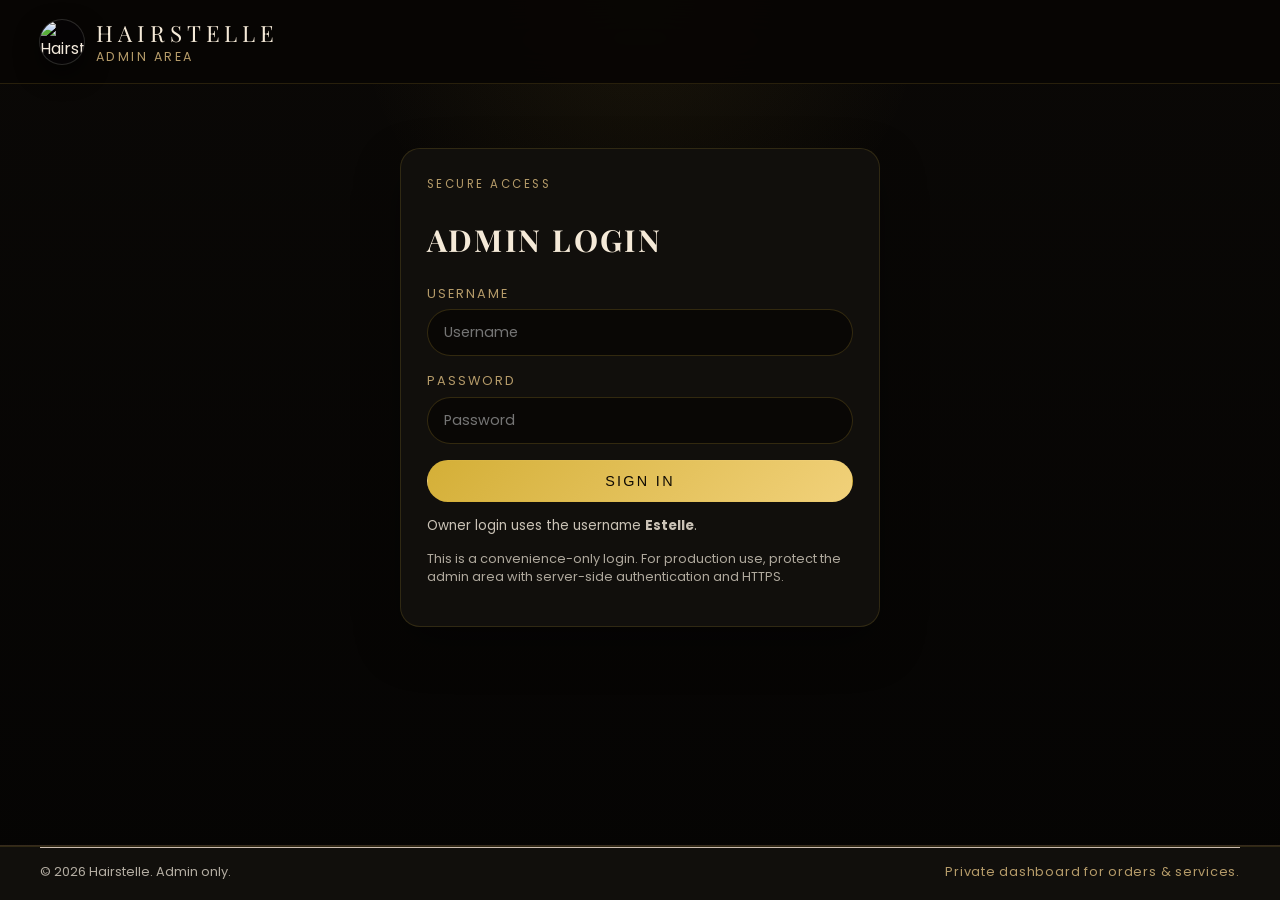
==== commit f450932d: "Add files via upload" ====
--- a/admin-dashboard.html
+++ b/admin-dashboard.html
@@ -31,7 +31,7 @@
 <body class="page">
   <div class="page-loader" aria-hidden="true">
     <div class="loader-logo-wrap">
-      <img src="assets/hairstelle-logo-octagon.png" alt="" class="loader-logo" width="120" height="120" />
+      <img src="/assets/hairstelle-logo-octagon.png" alt="" class="loader-logo" width="120" height="120" />
     </div>
   </div>
 
@@ -44,7 +44,7 @@
       </button>
       <a href="home.html" class="brand-mark" aria-label="Hairstelle home">
         <div class="brand-logo-wrap">
-          <img src="assets/hairstelle-logo-octagon.png" alt="Hairstelle" class="brand-logo-img" width="44" height="44" loading="eager" data-hairstelle-image="header_logo" />
+          <img src="/assets/hairstelle-logo-octagon.png" alt="Hairstelle" class="brand-logo-img" width="44" height="44" loading="eager" data-hairstelle-image="header_logo" />
         </div>
         <div class="brand-text-wrap">
           <div class="brand-text-main">Hairstelle</div>
@@ -327,38 +327,43 @@
               <section class="card">
                 <div class="admin-panel-title">All catalogue products</div>
                 <p class="contact-note">
-                  Demo and added products. Set status (New in stock, On special, Sold out) or hide/delete. Changes apply on the shop and home page.
+                  Demo and added products, grouped by category. Set status, hide from shop, or delete. Changes apply on the shop and home page.
                 </p>
+                <div id="catalogue-by-category" class="admin-catalogue-by-category"></div>
+              </section>
+              <section class="card">
+                <div class="admin-panel-title">Added products only</div>
+                <p class="contact-note">Products you added via the form above. Edit or delete; delete removes them from the catalogue.</p>
                 <div class="admin-table-wrap">
-                  <table class="admin-table" aria-label="All products">
+                  <table class="admin-mini-table" aria-label="Added products">
                     <thead>
                       <tr>
-                        <th align="left">Product</th>
+                        <th align="left">Name</th>
                         <th align="left">Category</th>
+                        <th align="left">Home display</th>
                         <th align="right">Price</th>
-                        <th align="left">Status / Badge</th>
                         <th align="left">Action</th>
                       </tr>
                     </thead>
-                    <tbody id="catalogue-tbody"></tbody>
+                    <tbody id="products-tbody"></tbody>
                   </table>
                 </div>
               </section>
               <section class="card">
-                <div class="admin-panel-title">Added products only</div>
-                <p class="contact-note">Products you added via the form above. Delete removes them from the catalogue.</p>
-                <table class="admin-mini-table" aria-label="Added products">
-                  <thead>
-                    <tr>
-                      <th align="left">Name</th>
-                      <th align="left">Category</th>
-                      <th align="left">Home display</th>
-                      <th align="right">Price</th>
-                      <th align="left">Action</th>
-                    </tr>
-                  </thead>
-                  <tbody id="products-tbody"></tbody>
-                </table>
+                <div class="admin-panel-title">Actions recorded</div>
+                <p class="contact-note">Recent add, hide, unhide, and delete actions on products.</p>
+                <div class="admin-table-wrap admin-actions-log-wrap">
+                  <table class="admin-mini-table" aria-label="Actions log">
+                    <thead>
+                      <tr>
+                        <th align="left">Time</th>
+                        <th align="left">Action</th>
+                        <th align="left">Product / detail</th>
+                      </tr>
+                    </thead>
+                    <tbody id="admin-actions-tbody"></tbody>
+                  </table>
+                </div>
               </section>
             </div>
           </section>
@@ -413,7 +418,7 @@
           <section class="admin-tab-panel" id="themes-panel">
             <div class="card">
               <div class="admin-panel-title">Site theme</div>
-              <p class="contact-note">Choose a preset colour theme for the whole site. Applied immediately.</p>
+              <p class="contact-note">Choose a preset colour theme for the whole site. Applied immediately. To show a theme to everyone (e.g. Valentine’s), share a link with <code>?theme=valentines</code> — all visitors opening that link will see the red love theme.</p>
               <div class="admin-themes-grid" id="admin-themes-grid"></div>
             </div>
           </section>
@@ -657,6 +662,28 @@
       if (override === null) { delete o[productId]; } else { o[productId] = override; }
       localStorage.setItem('hairstelle_product_overrides', JSON.stringify(o));
     }
+    function getAdminActions() {
+      try {
+        return JSON.parse(localStorage.getItem('hairstelle_admin_actions') || '[]');
+      } catch (e) {
+        return [];
+      }
+    }
+    function pushToAdminActions(action, label, detail) {
+      var log = getAdminActions();
+      log.unshift({ at: new Date().toISOString(), action: action, label: label || '', detail: detail || '' });
+      if (log.length > 100) log = log.slice(0, 100);
+      try { localStorage.setItem('hairstelle_admin_actions', JSON.stringify(log)); } catch (e) {}
+      renderActionsLog();
+    }
+    function renderActionsLog() {
+      var tbody = document.getElementById('admin-actions-tbody');
+      if (!tbody) return;
+      var rows = getAdminActions().slice(0, 30);
+      tbody.innerHTML = rows.length ? rows.map(function (r) {
+        return '<tr><td>' + formatDateLabel(r.at) + '</td><td>' + escapeHtml(r.action) + '</td><td>' + escapeHtml(r.label + (r.detail ? ' – ' + r.detail : '')) + '</td></tr>';
+      }).join('') : '<tr><td colspan="3">No actions recorded yet.</td></tr>';
+    }
     function getCatalogueProducts() {
       try {
         var catalog = window.HairstelleCatalog;
@@ -670,31 +697,51 @@
     function renderCatalogue() {
       var rows = getCatalogueProducts();
       var overrides = getProductOverridesStore();
-      var tbody = document.getElementById('catalogue-tbody');
-      if (!tbody) return;
+      var container = document.getElementById('catalogue-by-category');
+      if (!container) return;
       var statusOptions = [
         { value: '', label: '— Default —' },
         { value: 'New in stock', label: 'New in stock' },
         { value: 'On special', label: 'On special' },
         { value: 'Sold out', label: 'Sold out' }
       ];
-      tbody.innerHTML = rows.map(function (r) {
-        var ov = overrides[r.id] || {};
-        var currentBadge = ov.badge !== undefined ? ov.badge : r.badge;
-        var isHidden = !!ov.hidden;
-        var opt = statusOptions.map(function (o) {
-          return '<option value="' + escapeHtml(o.value) + '"' + (currentBadge === o.value ? ' selected' : '') + '>' + escapeHtml(o.label) + '</option>';
+      var byCategory = {};
+      rows.forEach(function (r) {
+        var cat = r.categoryLabel || r.category || 'Other';
+        if (!byCategory[cat]) byCategory[cat] = [];
+        byCategory[cat].push(r);
+      });
+      var categories = Object.keys(byCategory).sort();
+      container.innerHTML = categories.map(function (cat) {
+        var categoryRows = byCategory[cat];
+        var tableRows = categoryRows.map(function (r) {
+          var ov = overrides[r.id] || {};
+          var currentBadge = ov.badge !== undefined ? ov.badge : r.badge;
+          var isHidden = !!ov.hidden;
+          var opt = statusOptions.map(function (o) {
+            return '<option value="' + escapeHtml(o.value) + '"' + (currentBadge === o.value ? ' selected' : '') + '>' + escapeHtml(o.label) + '</option>';
+          }).join('');
+          return (
+            '<tr data-id="' + escapeHtml(r.id) + '" data-source="' + escapeHtml(r.source) + '"' + (isHidden ? ' class="admin-row-hidden"' : '') + '>' +
+            '<td>' + escapeHtml(r.name || '') + (isHidden ? ' <span class="admin-pill-status admin-pill-status--new">Hidden</span>' : '') + '</td>' +
+            '<td>' + escapeHtml(r.categoryLabel || '') + '</td>' +
+            '<td align="right">' + formatZar(r.price || 0) + '</td>' +
+            '<td><select class="field-select admin-select-inline" data-action="catalogue-status" data-product-id="' + escapeHtml(r.id) + '">' + opt + '</select></td>' +
+            '<td>' + (r.source === 'stored' ? '<button class="btn-text" type="button" data-action="product-edit">Edit</button> ' : '') +
+            '<button class="btn-text" type="button" data-action="' + (r.source === 'stored' ? 'product-delete' : (isHidden ? 'catalogue-unhide' : 'catalogue-hide')) + '">' + (r.source === 'stored' ? 'Delete' : (isHidden ? 'Unhide' : 'Hide from shop')) + '</button>' +
+            (r.source !== 'stored' ? ' <button class="btn-text" type="button" data-action="catalogue-delete">Delete</button>' : '') + '</td>' +
+            '</tr>'
+          );
         }).join('');
         return (
-          '<tr data-id="' + escapeHtml(r.id) + '" data-source="' + escapeHtml(r.source) + '"' + (isHidden ? ' class="admin-row-hidden"' : '') + '>' +
-          '<td>' + escapeHtml(r.name || '') + (isHidden ? ' <span class="admin-pill-status admin-pill-status--new">Hidden</span>' : '') + '</td>' +
-          '<td>' + escapeHtml(r.categoryLabel || '') + '</td>' +
-          '<td align="right">' + formatZar(r.price || 0) + '</td>' +
-          '<td><select class="field-select admin-select-inline" data-action="catalogue-status" data-product-id="' + escapeHtml(r.id) + '">' + opt + '</select></td>' +
-          '<td>' + (r.source === 'stored' ? '<button class="btn-text" type="button" data-action="product-edit">Edit</button> ' : '') + '<button class="btn-text" type="button" data-action="' + (r.source === 'stored' ? 'product-delete' : (isHidden ? 'catalogue-unhide' : 'catalogue-hide')) + '">' + (r.source === 'stored' ? 'Delete' : (isHidden ? 'Unhide' : 'Hide from shop')) + '</button></td>' +
-          '</tr>'
+          '<div class="admin-catalogue-category-block">' +
+          '<h4 class="admin-catalogue-category-title">' + escapeHtml(cat) + '</h4>' +
+          '<div class="admin-table-wrap">' +
+          '<table class="admin-table admin-mini-table" aria-label="Products in ' + escapeHtml(cat) + '">' +
+          '<thead><tr><th align="left">Product</th><th align="left">Category</th><th align="right">Price</th><th align="left">Status / Badge</th><th align="left">Action</th></tr></thead>' +
+          '<tbody>' + tableRows + '</tbody></table></div></div>'
         );
-      }).join('') || '<tr><td colspan="5">No products.</td></tr>';
+      }).join('') || '<p class="contact-note">No products.</p>';
     }
     function renderProducts() {
       var rows = getStore('hairstelle_products');
@@ -844,7 +891,8 @@
       { id: 'gold', name: 'Gold luxury', desc: 'Warm gold & dark' },
       { id: 'rose', name: 'Rose blush', desc: 'Soft rose & cream' },
       { id: 'forest', name: 'Forest', desc: 'Deep green & gold' },
-      { id: 'midnight', name: 'Midnight', desc: 'Cool navy & silver' }
+      { id: 'midnight', name: 'Midnight', desc: 'Cool navy & silver' },
+      { id: 'valentines', name: 'Valentines', desc: 'Red love theme' }
     ];
     function getTheme() {
       return localStorage.getItem('hairstelle_theme') || 'gold';
@@ -1161,8 +1209,11 @@
         };
         rows.unshift(item);
         setStore('hairstelle_products', rows);
+        pushToAdminActions('Added product', item.name, item.categoryLabel || item.category || '');
         renderProducts();
+        renderCatalogue();
         renderProductStats();
+        renderActionsLog();
         e.target.reset();
       }
 
@@ -1219,7 +1270,8 @@
       }
     });
     document.addEventListener('click', function (e) {
-      var btn = e.target && e.target.getAttribute && e.target.getAttribute('data-action');
+      var actionEl = e.target.closest && e.target.closest('[data-action]');
+      var btn = actionEl ? actionEl.getAttribute('data-action') : (e.target && e.target.getAttribute && e.target.getAttribute('data-action'));
       var themeId = e.target.closest && e.target.closest('[data-theme-id]');
       if (themeId) {
         setTheme(themeId.getAttribute('data-theme-id'));
@@ -1346,6 +1398,7 @@
           var history = getStore('hairstelle_products_history');
           history.push({ deletedAt: new Date().toISOString(), id: product.id, name: product.name, categoryLabel: product.categoryLabel, price: product.price, badge: product.badge, details: product.details, description: product.description, featuredOnHome: product.featuredOnHome, source: 'Deleted from store' });
           setStore('hairstelle_products_history', history);
+          pushToAdminActions('Deleted product', product.name, product.categoryLabel || '');
         }
         setStore('hairstelle_products', products.filter(function (x) { return x.id !== id; }));
         renderProducts();
@@ -1354,12 +1407,23 @@
       }
 
       if (btn === 'catalogue-hide') {
+        var name = tr.querySelector('td') ? tr.querySelector('td').textContent.replace(/\s*Hidden\s*$/, '').trim() : id;
         setProductOverride(id, { hidden: true });
+        pushToAdminActions('Hidden from shop', name, id);
         renderCatalogue();
         renderProductStats();
       }
       if (btn === 'catalogue-unhide') {
+        var name = tr.querySelector('td') ? tr.querySelector('td').textContent.replace(/\s*Hidden\s*$/, '').trim() : id;
         setProductOverride(id, null);
+        pushToAdminActions('Unhidden', name, id);
+        renderCatalogue();
+        renderProductStats();
+      }
+      if (btn === 'catalogue-delete') {
+        var name = tr.querySelector('td') ? tr.querySelector('td').textContent.replace(/\s*Hidden\s*$/, '').trim() : id;
+        setProductOverride(id, { hidden: true });
+        pushToAdminActions('Deleted from catalogue', name, id);
         renderCatalogue();
         renderProductStats();
       }
@@ -1435,6 +1499,7 @@
     renderBookings();
     renderProducts();
     renderCatalogue();
+    renderActionsLog();
     renderProductStats();
     renderImages();
     renderThemes();
--- a/styles.css
+++ b/styles.css
@@ -22,11 +22,14 @@
   --shadow-elevated: 0 25px 60px rgba(0, 0, 0, 0.1);
 }
 
-/* Theme presets (admin-selectable) */
-body[data-hairstelle-theme="gold"] { /* default – uses :root */ }
+/* Theme presets (admin-selectable) – primary and RGB used for borders/backgrounds */
+body[data-hairstelle-theme="gold"] {
+  --color-primary-rgb: 212, 175, 55;
+}
 body[data-hairstelle-theme="rose"] {
   --color-primary: #c9a0a0;
   --color-primary-dark: #8b6969;
+  --color-primary-rgb: 201, 160, 160;
   --color-accent: #e8c4d0;
   --color-deep: #2e1c1c;
   --color-border: #e8d8dc;
@@ -34,6 +37,7 @@
 body[data-hairstelle-theme="forest"] {
   --color-primary: #6b8f71;
   --color-primary-dark: #4a7c59;
+  --color-primary-rgb: 107, 143, 113;
   --color-accent: #c4d4a0;
   --color-deep: #1a2418;
   --color-border: #c9d7c4;
@@ -41,9 +45,18 @@
 body[data-hairstelle-theme="midnight"] {
   --color-primary: #7d9aaa;
   --color-primary-dark: #5a7a8a;
+  --color-primary-rgb: 125, 154, 170;
   --color-accent: #b8c9d4;
   --color-deep: #1a1f24;
   --color-border: #c4ced4;
+}
+body[data-hairstelle-theme="valentines"] {
+  --color-primary: #c44b6a;
+  --color-primary-dark: #9e3a54;
+  --color-primary-rgb: 196, 75, 106;
+  --color-accent: #e8a4b8;
+  --color-deep: #2e1519;
+  --color-border: #e8c4ce;
 }
 
 *,
@@ -350,16 +363,16 @@
   transform: translateY(-7px) rotate(-45deg);
 }
 
-/* Mobile menu overlay and drawer */
+/* Mobile menu overlay and drawer – opens down on the left, black bg, gold font */
 .nav-overlay {
   position: fixed;
   inset: 0;
   z-index: 200;
-  background: rgba(5, 3, 4, 0.6);
+  background: rgba(5, 3, 4, 0.7);
   opacity: 0;
   visibility: hidden;
   pointer-events: none;
-  transition: opacity 0.3s ease, visibility 0.3s ease;
+  transition: opacity 0.25s ease, visibility 0.25s ease;
 }
 body.menu-open .nav-overlay,
 .nav-overlay[aria-hidden="false"] {
@@ -376,84 +389,93 @@
 .nav-drawer {
   position: fixed;
   top: 0;
-  right: 0;
-  width: min(320px, 90vw);
-  max-width: 100%;
-  height: 100%;
+  left: 0;
+  right: auto;
+  width: min(280px, 88vw);
+  max-height: 85vh;
   z-index: 201;
-  background: #f8f5f3;
-  border-left: 1px solid rgba(230, 216, 205, 0.8);
-  padding: 4.5rem 1.5rem 2rem;
+  background: #0a0806;
+  border: 1px solid rgba(212, 175, 55, 0.25);
+  border-top: none;
+  border-radius: 0 0 12px 0;
+  padding: 3.25rem 1.25rem 1.5rem;
   display: flex;
   flex-direction: column;
-  gap: 0.25rem;
-  transform: translateX(100%);
-  transition: transform 0.3s ease;
-  box-shadow: -12px 0 32px rgba(0, 0, 0, 0.15);
+  gap: 0.15rem;
+  transform: translateY(-100%);
+  transition: transform 0.25s ease-out;
+  box-shadow: 0 12px 32px rgba(0, 0, 0, 0.5);
   overflow-y: auto;
+  -webkit-overflow-scrolling: touch;
 }
 .nav-drawer-close {
   position: absolute;
-  top: 1rem;
-  right: 1rem;
-  width: 44px;
-  height: 44px;
+  top: 0.75rem;
+  right: 0.75rem;
+  width: 40px;
+  height: 40px;
+  min-width: 40px;
+  min-height: 40px;
   padding: 0;
   border: 0;
-  background: transparent;
-  font-size: 1.75rem;
+  background: rgba(212, 175, 55, 0.15);
+  font-size: 1.5rem;
   line-height: 1;
-  color: #4a3b36;
+  color: #d4af37;
   cursor: pointer;
   display: flex;
   align-items: center;
   justify-content: center;
   border-radius: 50%;
-  transition: background 0.2s ease;
-}
-.nav-drawer-close:hover {
-  background: rgba(0, 0, 0, 0.06);
+  transition: background 0.2s ease, color 0.2s ease;
+  -webkit-tap-highlight-color: transparent;
+  touch-action: manipulation;
+}
+.nav-drawer-close:hover,
+.nav-drawer-close:active {
+  background: rgba(212, 175, 55, 0.3);
+  color: #f0cf73;
 }
 body.menu-open .nav-drawer,
 .nav-overlay[aria-hidden="false"] .nav-drawer {
-  transform: translateX(0);
+  transform: translateY(0);
 }
 .nav-drawer a {
   display: block;
-  padding: 0.75rem 0;
-  font-size: 1rem;
-  text-transform: uppercase;
-  letter-spacing: 0.15em;
-  color: #4a3b36;
+  padding: 0.7rem 0;
+  font-size: 0.95rem;
+  text-transform: uppercase;
+  letter-spacing: 0.12em;
+  color: #d4af37;
   text-decoration: none;
-  border-bottom: 1px solid transparent;
-  transition: color 0.2s ease, border-color 0.2s ease;
+  border-bottom: 1px solid rgba(212, 175, 55, 0.2);
+  transition: color 0.2s ease, border-color 0.2s ease, background 0.2s ease;
 }
 .nav-drawer a:hover,
 .nav-drawer a.is-active {
-  color: var(--color-primary);
-  border-bottom-color: rgba(198, 154, 107, 0.4);
+  color: #f0cf73;
+  border-bottom-color: rgba(212, 175, 55, 0.45);
 }
 
 .nav-drawer-btn {
   display: block;
   width: 100%;
   text-align: left;
-  padding: 0.75rem 0;
-  font-size: 1rem;
-  text-transform: uppercase;
-  letter-spacing: 0.15em;
-  color: #4a3b36;
+  padding: 0.7rem 0;
+  font-size: 0.95rem;
+  text-transform: uppercase;
+  letter-spacing: 0.12em;
+  color: #d4af37;
   background: none;
   border: 0;
-  border-bottom: 1px solid transparent;
+  border-bottom: 1px solid rgba(212, 175, 55, 0.2);
   cursor: pointer;
   font-family: inherit;
   transition: color 0.2s ease, border-color 0.2s ease;
 }
 .nav-drawer-btn:hover {
-  color: var(--color-primary);
-  border-bottom-color: rgba(198, 154, 107, 0.4);
+  color: #f0cf73;
+  border-bottom-color: rgba(212, 175, 55, 0.45);
 }
 
 /* Add-to-bag modal */
@@ -549,6 +571,62 @@
   overflow: hidden;
 }
 
+/* Product detail modal (View details popup) */
+.product-detail-modal-wrap { z-index: 102; }
+.product-detail-modal-box {
+  position: relative;
+  width: 100%;
+  max-width: 440px;
+  max-height: 90vh;
+  overflow-y: auto;
+  background: #f8f5f3;
+  border-radius: 16px;
+  box-shadow: 0 20px 48px rgba(0, 0, 0, 0.25);
+  border: 1px solid rgba(230, 216, 205, 0.8);
+}
+.product-detail-modal-image-wrap {
+  width: 100%;
+  aspect-ratio: 1;
+  background: radial-gradient(circle at 20% 0, #fdf1e4, #e4c9b3);
+  border-radius: 16px 16px 0 0;
+  overflow: hidden;
+}
+.product-detail-modal-img {
+  width: 100%;
+  height: 100%;
+  object-fit: cover;
+  display: block;
+}
+.product-detail-modal-body { padding: 1.25rem 1.5rem 1.5rem; }
+.product-detail-modal-category {
+  font-size: 0.72rem;
+  letter-spacing: 0.2em;
+  text-transform: uppercase;
+  color: var(--color-muted);
+  margin-bottom: 0.35rem;
+}
+.product-detail-modal-name {
+  font-family: var(--font-display);
+  font-size: 1.15rem;
+  letter-spacing: 0.06em;
+  text-transform: uppercase;
+  margin: 0 0 0.5rem;
+  color: #2e1a10;
+}
+.product-detail-modal-price {
+  font-weight: 600;
+  font-size: 1.1rem;
+  color: var(--color-primary);
+  margin: 0 0 0.75rem;
+}
+.product-detail-modal-details,
+.product-detail-modal-desc {
+  font-size: 0.9rem;
+  color: #5c4c45;
+  line-height: 1.6;
+  margin: 0 0 0.5rem;
+}
+
 .btn {
   display: inline-flex;
   align-items: center;
@@ -955,8 +1033,18 @@
 
 .product-grid {
   display: grid;
-  gap: 1.7rem;
-  grid-template-columns: repeat(auto-fill, minmax(220px, 1fr));
+  gap: 1.25rem;
+  grid-template-columns: repeat(4, 1fr);
+}
+@media (max-width: 1024px) {
+  .product-grid {
+    grid-template-columns: repeat(2, 1fr);
+  }
+}
+@media (max-width: 640px) {
+  .product-grid {
+    grid-template-columns: minmax(0, 1fr);
+  }
 }
 
 .product-card {
@@ -1088,6 +1176,20 @@
   grid-template-columns: repeat(auto-fit, minmax(260px, 1fr));
 }
 
+.service-grid--four {
+  grid-template-columns: repeat(4, 1fr);
+}
+@media (max-width: 1024px) {
+  .service-grid--four {
+    grid-template-columns: repeat(2, 1fr);
+  }
+}
+@media (max-width: 640px) {
+  .service-grid--four {
+    grid-template-columns: minmax(0, 1fr);
+  }
+}
+
 .service-card {
   background: rgba(255, 255, 255, 0.9);
   border-radius: 18px;
@@ -1101,6 +1203,38 @@
 .service-card .service-cta {
   margin-top: auto;
   padding-top: 1rem;
+}
+
+.service-description {
+  max-height: 4.5em;
+  overflow: hidden;
+  transition: max-height 0.35s ease;
+  position: relative;
+  line-height: 1.5;
+}
+.service-card.is-expanded .service-description {
+  max-height: 80vh;
+  overflow: visible;
+}
+.service-read-more {
+  appearance: none;
+  background: none;
+  border: 0;
+  color: var(--color-primary);
+  cursor: pointer;
+  font-size: 0.8rem;
+  text-transform: uppercase;
+  letter-spacing: 0.08em;
+  margin-top: 0.4rem;
+  padding: 0;
+  font-family: inherit;
+}
+.service-read-more:hover {
+  text-decoration: underline;
+}
+.service-card.is-expanded .service-read-more .service-read-more-label--expand,
+.service-card:not(.is-expanded) .service-read-more .service-read-more-label--collapse {
+  display: none;
 }
 
 .service-title {
@@ -1326,6 +1460,48 @@
   height: auto;
 }
 
+.admin-catalogue-by-category {
+  display: grid;
+  grid-template-columns: repeat(auto-fill, minmax(320px, 1fr));
+  gap: 1.25rem;
+  align-items: start;
+}
+.admin-catalogue-category-block {
+  border: 1px solid rgba(212, 175, 55, 0.2);
+  border-radius: 12px;
+  overflow: hidden;
+  background: rgba(18, 16, 13, 0.5);
+  display: flex;
+  flex-direction: column;
+  min-width: 0;
+}
+.admin-catalogue-category-title {
+  margin: 0;
+  padding: 0.65rem 1rem;
+  font-size: 0.85rem;
+  text-transform: uppercase;
+  letter-spacing: 0.12em;
+  background: rgba(212, 175, 55, 0.12);
+  border-bottom: 1px solid rgba(212, 175, 55, 0.2);
+  color: var(--color-text);
+  flex-shrink: 0;
+}
+.admin-catalogue-category-block .admin-table-wrap {
+  flex: 1;
+  min-height: 0;
+}
+.admin-catalogue-category-block .admin-table {
+  min-width: 280px;
+  font-size: 0.8rem;
+}
+.admin-catalogue-category-block .admin-table th,
+.admin-catalogue-category-block .admin-table td {
+  padding: 0.45rem 0.5rem;
+}
+.admin-actions-log-wrap {
+  max-height: 280px;
+  overflow-y: auto;
+}
 .admin-table-wrap {
   overflow-x: auto;
 }
@@ -1388,6 +1564,7 @@
 .admin-theme-swatch[data-theme="rose"] { background: linear-gradient(135deg, #e8b7c8, #d4a5a5); }
 .admin-theme-swatch[data-theme="forest"] { background: linear-gradient(135deg, #4a7c59, #8b7355); }
 .admin-theme-swatch[data-theme="midnight"] { background: linear-gradient(135deg, #2c3e50, #7f8c8d); }
+.admin-theme-swatch[data-theme="valentines"] { background: linear-gradient(135deg, #c44b6a, #e8a4b8); }
 .admin-theme-name { font-weight: 600; display: block; }
 .admin-theme-desc { font-size: 0.8rem; opacity: 0.9; }
 
@@ -1543,7 +1720,17 @@
 .gallery-grid {
   display: grid;
   gap: 1.5rem;
-  grid-template-columns: repeat(auto-fill, minmax(230px, 1fr));
+  grid-template-columns: repeat(4, 1fr);
+}
+@media (max-width: 1024px) {
+  .gallery-grid {
+    grid-template-columns: repeat(2, 1fr);
+  }
+}
+@media (max-width: 640px) {
+  .gallery-grid {
+    grid-template-columns: minmax(0, 1fr);
+  }
 }
 
 .gallery-item {
@@ -2029,10 +2216,10 @@
 }
 
 .shop-filters {
-  display: flex;
-  flex-wrap: wrap;
+  display: grid;
+  grid-template-columns: auto 1fr auto 1fr auto 1fr;
   align-items: center;
-  gap: 1rem;
+  gap: 0.5rem 1rem;
 }
 
 .filter-label {
@@ -2043,7 +2230,7 @@
 }
 
 .filter-select {
-  min-width: 160px;
+  min-width: 140px;
   max-width: 200px;
 }
 
@@ -2097,8 +2284,9 @@
   .site-header {
     position: sticky;
     top: 0;
-    background: rgba(18, 12, 8, 0.98);
-    border-bottom: 1px solid rgba(212, 175, 55, 0.2);
+    z-index: 100;
+    background: #120c08;
+    border-bottom: 1px solid rgba(212, 175, 55, 0.25);
   }
 
   .nav {
@@ -2218,10 +2406,18 @@
   }
 
   .hero-image-frame {
-    min-height: 0;
+    min-height: 280px;
     aspect-ratio: 1 / 1.1;
     padding: 1rem;
     border-radius: 18px;
+  }
+  .hero-image-photo {
+    position: absolute;
+    inset: 0;
+    width: 100%;
+    height: 100%;
+    object-fit: cover;
+    object-position: center;
   }
   .hero--overlay .hero-image-frame {
     padding: 0;
@@ -2237,6 +2433,27 @@
   .hero-overlay--bottom-right .hero-cta .btn-outline {
     width: 100%;
     max-width: 260px;
+  }
+
+  .product-card {
+    padding: 0.9rem;
+  }
+  .product-footer {
+    flex-wrap: wrap;
+    gap: 0.5rem;
+  }
+  .product-footer .btn-small {
+    flex: 1 1 auto;
+    min-width: 0;
+  }
+
+  .shop-filters {
+    grid-template-columns: repeat(3, 1fr);
+    gap: 0.5rem 0.75rem;
+  }
+  .shop-filters .filter-select {
+    min-width: 0;
+    width: 100%;
   }
 
   .product-media {
@@ -2310,6 +2527,88 @@
     font-size: 0.9rem;
     line-height: 1.65;
   }
+
+  /* Admin mobile: tabs, layout, tables */
+  .admin-tabs {
+    gap: 0.5rem;
+    margin-bottom: 1rem;
+  }
+  .admin-tab {
+    padding: 0.4rem 0.7rem;
+    font-size: 0.7rem;
+    letter-spacing: 0.08em;
+  }
+  .admin-layout {
+    display: block;
+  }
+  .admin-panels {
+    grid-template-columns: minmax(0, 1fr);
+    gap: 1rem;
+  }
+  .admin-stats-grid {
+    grid-template-columns: repeat(2, 1fr);
+    gap: 0.75rem;
+  }
+  .admin-stat-card {
+    padding: 0.85rem;
+  }
+  .admin-stat-value {
+    font-size: 1.25rem;
+  }
+  .admin-order-status-grid {
+    grid-template-columns: repeat(2, 1fr);
+    gap: 0.6rem;
+  }
+  .admin-table-wrap {
+    overflow-x: auto;
+    -webkit-overflow-scrolling: touch;
+    margin: 0 -1rem;
+    padding: 0 1rem;
+  }
+  .admin-table {
+    min-width: 640px;
+    font-size: 0.8rem;
+  }
+  .admin-table th,
+  .admin-table td {
+    padding: 0.5rem 0.4rem;
+  }
+  .admin-edit-fields {
+    grid-template-columns: minmax(0, 1fr);
+  }
+  .admin-inline-actions {
+    flex-wrap: wrap;
+    gap: 0.5rem;
+  }
+  .admin-calendar-nav {
+    flex-wrap: wrap;
+    gap: 0.5rem;
+  }
+  .admin-calendar-month {
+    min-width: 100%;
+    text-align: left;
+  }
+  .admin-themes-grid {
+    grid-template-columns: repeat(2, 1fr);
+    gap: 0.75rem;
+  }
+  .admin-export-card {
+    padding: 0.5rem;
+  }
+  .admin-export-toggle {
+    padding: 0.5rem 0.75rem;
+    font-size: 0.8rem;
+  }
+  .nav-cta .btn-outline {
+    padding: 0.5rem 0.75rem;
+    font-size: 0.72rem;
+  }
+
+  .product-detail-modal-box {
+    max-width: calc(100vw - 2rem);
+    margin: 1rem;
+    max-height: calc(100vh - 2rem);
+  }
 }
 
 @media (max-width: 640px) {
@@ -2367,6 +2666,7 @@
   --color-bg-alt: #12100d;
   --color-primary: #d4af37;
   --color-primary-dark: #a88922;
+  --color-primary-rgb: 212, 175, 55;
   --color-accent: #f1d17a;
   --color-deep: #050403;
   --color-text: #f3eadc;
@@ -2380,13 +2680,13 @@
 body {
   color: var(--color-text);
   background:
-    radial-gradient(circle at top, rgba(212, 175, 55, 0.08), transparent 26%),
+    radial-gradient(circle at top, rgba(var(--color-primary-rgb), 0.08), transparent 26%),
     linear-gradient(180deg, #0a0806 0%, #050403 100%);
 }
 
 .site-header {
   background: rgba(8, 6, 4, 0.95);
-  border-bottom-color: rgba(212, 175, 55, 0.16);
+  border-bottom-color: rgba(var(--color-primary-rgb), 0.16);
 }
 
 .brand-text-main,
@@ -2435,41 +2735,42 @@
 }
 
 .btn {
-  background: linear-gradient(135deg, #d4af37, #f0cf73);
+  background: linear-gradient(135deg, var(--color-primary), var(--color-accent));
   color: #100b04;
 }
 
 .btn:hover {
-  background: linear-gradient(135deg, #e3bf4c, #f5db8b);
+  background: linear-gradient(135deg, var(--color-primary-dark), var(--color-accent));
+  filter: brightness(1.08);
 }
 
 .btn-outline,
 .btn-text {
-  border-color: rgba(212, 175, 55, 0.5);
-  color: #eed79f;
+  border-color: rgba(var(--color-primary-rgb), 0.5);
+  color: var(--color-accent);
 }
 
 .btn-outline:hover,
 .btn-text:hover {
-  background: rgba(212, 175, 55, 0.14);
-  color: #fff0c8;
+  background: rgba(var(--color-primary-rgb), 0.14);
+  color: var(--color-accent);
 }
 
 .cart-link {
-  border-color: rgba(212, 175, 55, 0.35);
+  border-color: rgba(var(--color-primary-rgb), 0.35);
   background: linear-gradient(135deg, #17120d, #0e0b08);
   color: #f5ead8;
 }
 
 .cart-count {
-  background: linear-gradient(135deg, #d4af37, #f0cf73);
+  background: linear-gradient(135deg, var(--color-primary), var(--color-accent));
   color: #100b04;
 }
 
 .hero-media-card,
 .product-media,
 .product-detail-media {
-  background: radial-gradient(circle at 15% 0, rgba(212, 175, 55, 0.22), rgba(38, 27, 12, 0.96));
+  background: radial-gradient(circle at 15% 0, rgba(var(--color-primary-rgb), 0.22), rgba(38, 27, 12, 0.96));
 }
 
 .highlight-card,
@@ -2479,18 +2780,18 @@
 .card,
 .site-footer {
   background: rgba(18, 16, 13, 0.96);
-  border-color: rgba(212, 175, 55, 0.16);
+  border-color: rgba(var(--color-primary-rgb), 0.16);
 }
 
 .pill,
 .admin-pill-status--new {
-  background: rgba(212, 175, 55, 0.12);
-  color: #f2dba1;
+  background: rgba(var(--color-primary-rgb), 0.12);
+  color: var(--color-accent);
 }
 
 .admin-pill-status--in-progress {
-  background: rgba(212, 175, 55, 0.18);
-  color: #fff0c8;
+  background: rgba(var(--color-primary-rgb), 0.18);
+  color: var(--color-accent);
 }
 
 .admin-pill-status--completed {
@@ -2503,7 +2804,7 @@
 .field-select {
   background: rgba(10, 8, 6, 0.96);
   color: var(--color-text);
-  border-color: rgba(212, 175, 55, 0.2);
+  border-color: rgba(var(--color-primary-rgb), 0.2);
 }
 
 .field-input:focus,
@@ -2513,7 +2814,7 @@
 }
 
 .site-footer {
-  border-top-color: rgba(212, 175, 55, 0.16);
+  border-top-color: rgba(var(--color-primary-rgb), 0.16);
 }
 
 .footer-bottom,
@@ -2529,7 +2830,7 @@
 .admin-table td,
 .admin-mini-table th,
 .admin-mini-table td {
-  border-bottom-color: rgba(212, 175, 55, 0.12);
+  border-bottom-color: rgba(var(--color-primary-rgb), 0.12);
 }
 
 .about-layout {
@@ -2540,7 +2841,7 @@
   border-radius: 18px;
   overflow: hidden;
   margin-bottom: 1rem;
-  border: 1px solid rgba(212, 175, 55, 0.18);
+  border: 1px solid rgba(var(--color-primary-rgb), 0.18);
   box-shadow: var(--shadow-soft);
 }
 
@@ -2553,7 +2854,7 @@
 
 .product-grid--admin-added .product-card,
 .product-grid .product-card--dynamic {
-  border-color: rgba(212, 175, 55, 0.22);
+  border-color: rgba(var(--color-primary-rgb), 0.22);
 }
 
 .product-media-img {
@@ -2577,10 +2878,10 @@
 }
 
 .admin-tab {
-  border: 1px solid rgba(212, 175, 55, 0.24);
+  border: 1px solid rgba(var(--color-primary-rgb), 0.24);
   border-radius: 999px;
   background: transparent;
-  color: #f2dba1;
+  color: var(--color-accent);
   padding: 0.45rem 0.95rem;
   text-transform: uppercase;
   letter-spacing: 0.14em;
@@ -2589,7 +2890,32 @@
 }
 
 .admin-tab.is-active {
-  background: rgba(212, 175, 55, 0.14);
+  background: rgba(var(--color-primary-rgb), 0.14);
+}
+
+/* Nav drawer (mobile menu) – use theme primary */
+.nav-drawer {
+  border-color: rgba(var(--color-primary-rgb), 0.25);
+}
+.nav-drawer-close {
+  background: rgba(var(--color-primary-rgb), 0.15);
+  color: var(--color-primary);
+}
+.nav-drawer-close:hover,
+.nav-drawer-close:active {
+  background: rgba(var(--color-primary-rgb), 0.3);
+  color: var(--color-accent);
+}
+.nav-drawer a,
+.nav-drawer-btn {
+  color: var(--color-primary);
+  border-bottom-color: rgba(var(--color-primary-rgb), 0.2);
+}
+.nav-drawer a:hover,
+.nav-drawer a.is-active,
+.nav-drawer-btn:hover {
+  color: var(--color-accent);
+  border-bottom-color: rgba(var(--color-primary-rgb), 0.45);
 }
 
 .admin-tab-panel {
@@ -2610,5 +2936,19 @@
   .hero-title {
     font-size: 1.8rem;
   }
-}
-
+
+  .admin-tabs {
+    display: grid;
+    grid-template-columns: repeat(2, 1fr);
+  }
+  .admin-tab {
+    text-align: center;
+  }
+  .admin-stats-grid {
+    grid-template-columns: minmax(0, 1fr);
+  }
+  .admin-order-status-grid {
+    grid-template-columns: minmax(0, 1fr);
+  }
+}
+
